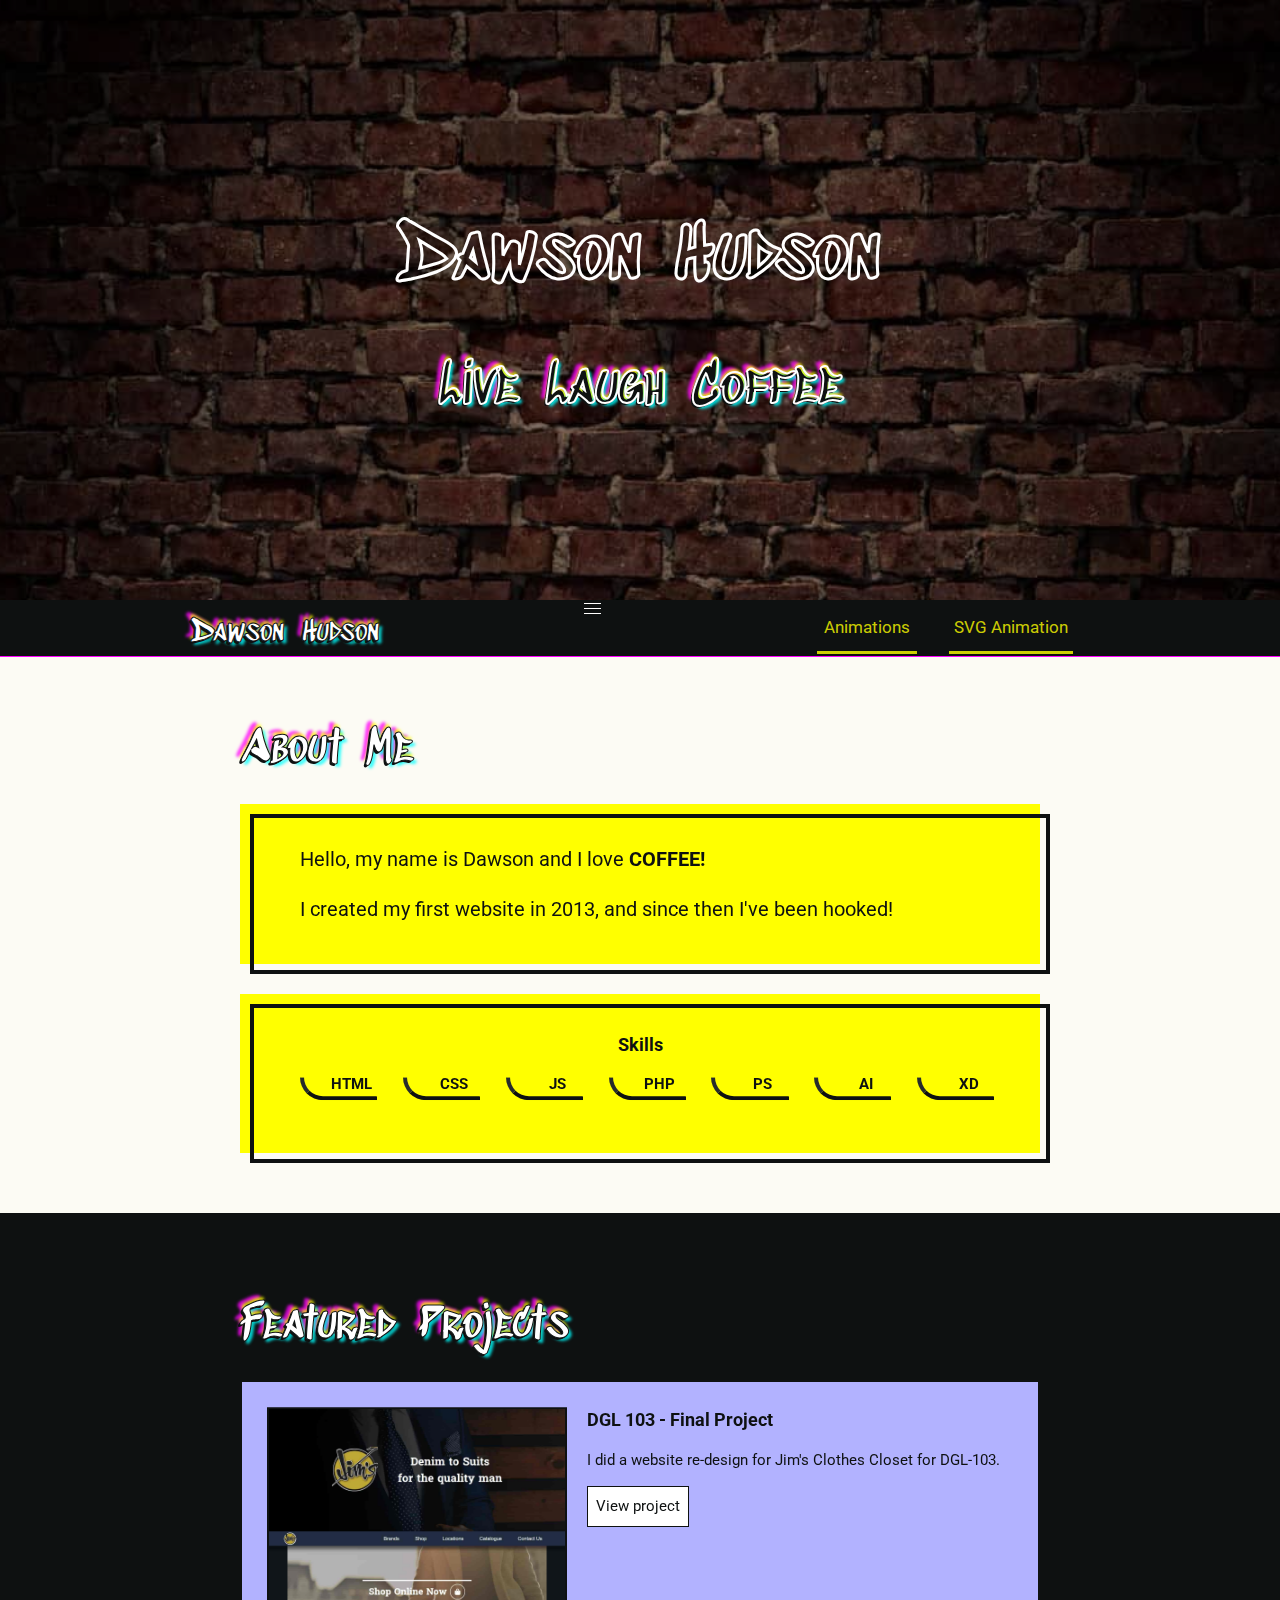
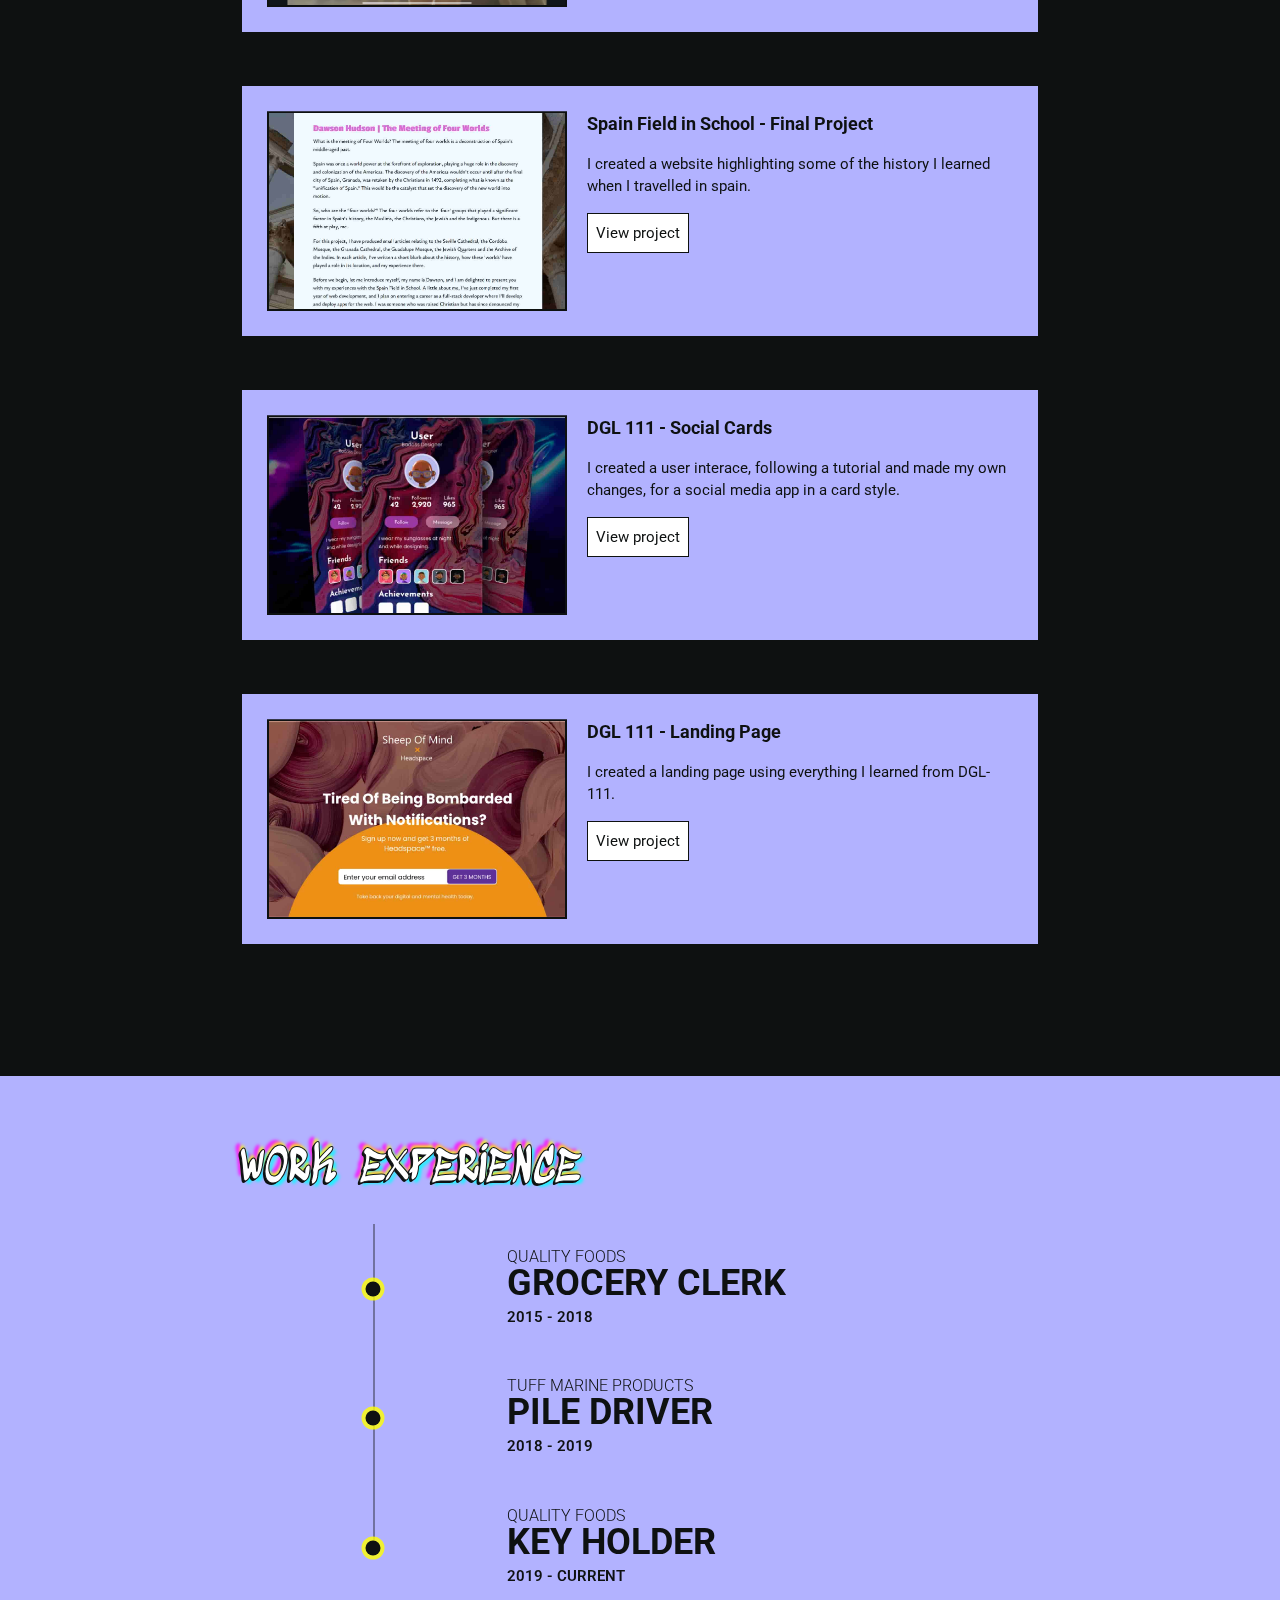
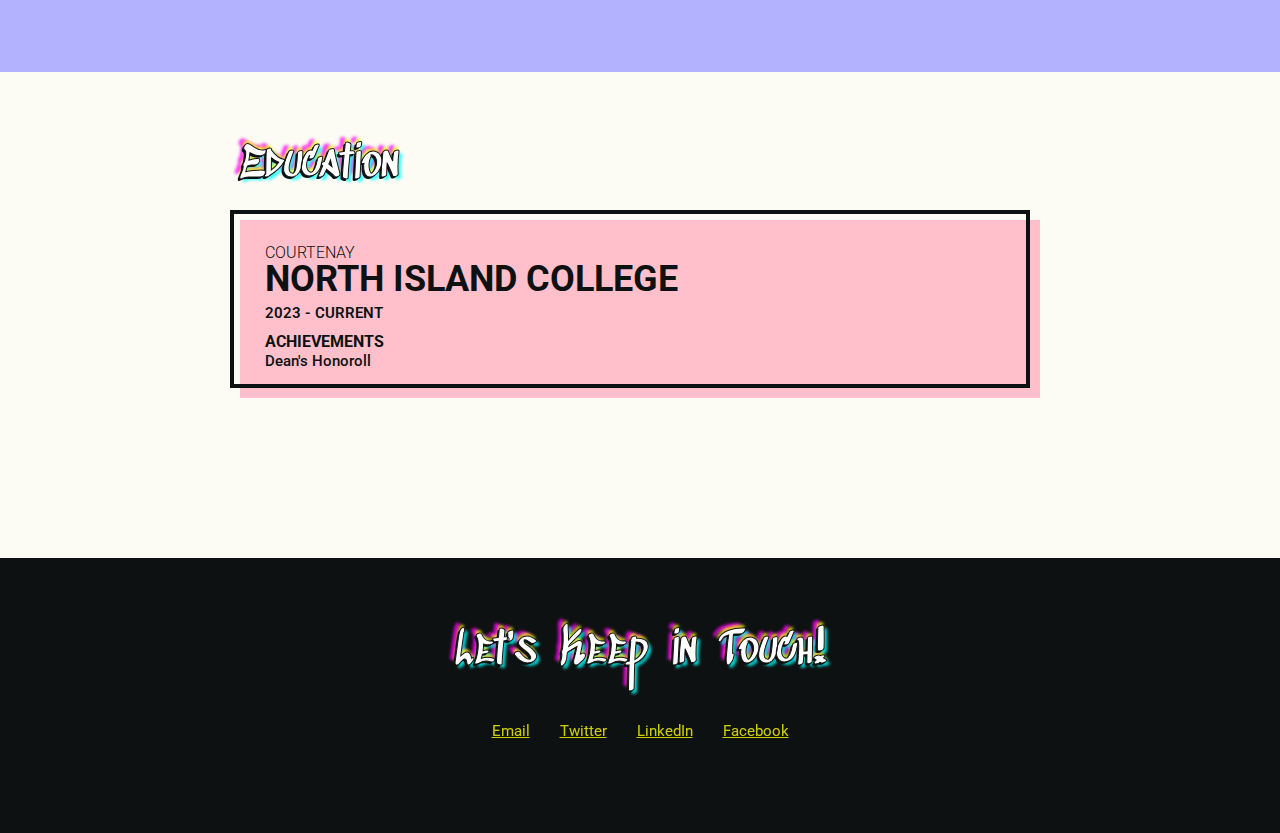
==== index.html @ 8deff0d0 "Add a mobile nav css" ====
<!DOCTYPE html>
<html lang="en">
  <head>
    <meta charset="UTF-8">
    <meta name="viewport" content="width=device-width, initial-scale=1.0">
    <title>Dawson Hudson | The Works</title>
    <link rel="preconnect" href="https://fonts.googleapis.com">
    <link rel="preconnect" href="https://fonts.gstatic.com" crossorigin>
    <link href="https://fonts.googleapis.com/css2?family=Roboto:wght@400;500&family=Sedgwick+Ave+Display&display=swap" rel="stylesheet">
    <link rel="stylesheet" href="css/style.css">
  </head>
  <body>
    <main>
      <!-- ***********************  NAV / HERO  *********************** -->
      <div tabindex="-1" class="heroBlock"><!-- Used for block spacing -->
        <div class="backgroundWall">
        </div>
        <header class="flex-center-center">
          <div class=" contentWrap padding-bottom--none">
            <span>
              <h1 class="animation__title--text-shadow outline--text-stroke-bold">Dawson Hudson</h1>
              <h2 class="animation__title--text-shadow outline--text-stroke-light margin--none">Live Laugh Coffee</h2>
            </span>
          </div>
        </header>
      </div>
      <nav>
        <ul class="animation__link--border-bottom">
          <li>
            <a class="logo" href="index.html">
              <span class="nav__list--logo">
                <h2 class="align-self--center margin--none" title="forever?">
                  Dawson Hudson
                </h2>
              </span>
            </a>
          </li>
          <input type="checkbox" id="navToggle" class="navToggle">
          <label for="navToggle" class="navToggleLabel"><span></span></label>
          <span>
            <li><a href="animations.html">Animations</a></li>
            <li><a href="svg-animation.html">SVG animation</a></li>
          </span>
        </ul>
      </nav>
       <!-- ***********************  ABOUT / PROFILE  *********************** -->
        <section id="about" class="aboutMe">
          <div class="contentWrap">
            <h2>About Me</h2>
            <div>
              <p>
                Hello, my name is Dawson and I love <strong>COFFEE!</strong>
              </p>
              <p>
                I created my first website in 2013, and since then I've been hooked!
              </p>
            </div>
            <div>
              <h3>Skills</h3>
              <ul>
                <li>HTML</li>
                <li>css</li>
                <li>JS</li>
                <li>PHP</li>
                <li>PS</li>
                <li>AI</li>
                <li>XD</li>
              </ul>
            </div>
          </div>
        </section>
        <!-- ********************  PROJECTS / PORTFOLIO  ********************* -->
        <section id="projects" class= "projects">
          <div class="contentWrap divider">

            <h2>Featured Projects</h2>
            <!-- Copy the whole <section> block to add more projects. -->
              <section class="projectItem animation__pop-out-yellow animation__slice-corners">
                <img class="" src="images/dgl103-finalProject.jpg" alt="A very blue image of a deep blue sky and a blue dandelion, the last one of the season.">
                <h3>DGL 103 - Final Project</h3>
                <p>I did a website re-design for Jim's Clothes Closet for DGL-103.</p>
                <a class="btn animation__pop-out-dark" href="https://github.com/Dhuds1/final-project-103" target="_blank">View project</a>
              </section>

              <section class="projectItem animation__pop-out-yellow animation__slice-corners">
                <img class="" src="images/spain-finalProject.jpg" alt="A very blue image of a deep blue sky and a blue dandelion, the last one of the season.">
                <h3>Spain Field in School - Final Project</h3>
                <p>I created a website highlighting some of the history I learned when I travelled in spain.</p>
                <a class="btn animation__pop-out-dark" href="https://spain.alamort.space" target="_blank">View project</a>
              </section>

              <section class="projectItem animation__pop-out-yellow animation__slice-corners">
                <img class="" src="images/dgl111-socialCard.jpg" alt="A very blue image of a deep blue sky and a blue dandelion, the last one of the season.">
                <h3>DGL 111 - Social Cards</h3>
                <p>I created a user interace, following a tutorial and made my own changes, for a social media app in a card style.</p>
                <a class="btn animation__pop-out-dark" href="https://xd.adobe.com/view/57f95b2a-22a1-4051-a088-ef5c499b5083-02aa/" target="_blank">View project</a>
              </section>

              <section class="projectItem animation__pop-out-yellow animation__slice-corners">
                <img class="" src="images/dgl111-wireframes.jpg" alt="A very blue image of a deep blue sky and a blue dandelion, the last one of the season.">
                <h3>DGL 111 - Landing Page</h3>
                <p>I created a landing page using everything I learned from DGL-111.</p>
                <a class="btn animation__pop-out-dark" href="https://xd.adobe.com/view/26617ee6-4032-4d3b-9c1f-6fff6475a3cf-7332/" target="_blank">View project</a>
              </section>
            <!-- End of Project block. -->
          
          
          </div>
        </section>
          
          <!-- ***********************  WORK EXPERIENCE  *********************** -->
          <section id="experience" class="workExperience">
            <div class="contentWrap itemDetails divider section__titles">
              <h2>Work Experience</h2>              
              <!-- Copy this whole <section> block to add more jobs. -->
              <section class="jobItem">
                <div class="jobItem--timeline">
                  <div class="job__bullet-point">
                  </div>
                    <div class="list--style-ping"></div>
                </div>
                <div class="jobDetail">
                  <h3>Quality Foods</h3>
                  <h4>Grocery Clerk</h4>
                  <p>2015 - 2018</p>
                </div>
              </section>

              <section class="jobItem">
                <div class="jobItem--timeline">
                  <div class="job__bullet-point">
                  </div>
                    <div class="list--style-ping"></div>
                </div>
                <div class="jobDetail">
                  <h3>Tuff Marine Products</h3>
                  <h4>Pile Driver</h4>
                  <p>2018 - 2019</p>
                </div>
              </section>

              <section class="jobItem">
                <div class="jobItem--timeline">
                  <div class="job__bullet-point-end">
                  </div>
                    <div class="list--style-ping animation__ping"></div>
                </div>
                <div class="jobDetail timeline--last-item">
                  <h3>Quality Foods</h3>
                  <h4>Key Holder</h4>
                  <p>2019 - Current</p>
                </div>
              </section>
              <!-- End of Job block. -->
            </div>
          </section>
            
            <!-- ******************  EDUCATION & CERTIFICATIONS ****************** -->
            <section id="education" class="education">
              <div class="contentWrap itemDetails">

                <h2 class="title__dark">Education</h2>
                
                <!-- Copy this whole <section> block to add more schools. -->
                  <section class="educationItem section__titles section__paragraph">
                    <h3>Courtenay </h3>
                    <h4>North Island College</h4>
                    <p>2023 - current</p>
                    <h3>Achievements</h3>
                    <p>Dean's Honoroll </p>
                  </section>
                  <!-- End of School block. -->
                </div>
              </section>
                
                <!-- *****************  CONTACT INFO / SOCIAL MEDIA  ***************** -->
                <footer id="contact">
                  <div class="contentWrap">

                    <h2>Let's Keep in Touch!</h2>
                    
                    <!-- Social media and contact links. Add or remove any networks. -->
                    <ul class="contactList">
                      <li><a href="mailto:dawsonhudson16@gmail.com">Email</a></li>
                      <li><a href="#" target="_blank">Twitter</a></li>
                      <li><a href="#" target="_blank">LinkedIn</a></li>
                      <li><a href="#" target="_blank">Facebook</a></li>
                    </ul>
                  </div>
                </footer>
              </main>
            </body>
            </html>
---- css/style.css ----
:root {
    --color_white: #FCFBF4;
    --color_charGray: #0e1111;
    --color_charGrayLight: #262b2b;
    --color_yellow: rgb(255,255,0);
    --color_blueLight: #b2b2ff;

    --color_cyan: rgba(0, 255, 255, .8);
    --color_magenta: rgba(255, 0, 255, .8);
    --color_yellow: rgba(255, 255, 0, 0.8);
}
html {
    font-size: 62.5%;
    box-sizing: border-box;
    scroll-behavior: smooth;
    color-scheme: dark;
}
*,
*::before,
*::after{
    box-sizing: inherit;
}
/* GLOBAL  Styles
----------------------------------*/
body {
    background-color: var(--color_charGray);
    margin: 0;
    padding: 0;

    font-family: 'Roboto', sans-serif;
    
    font-size: 15px;
    line-height: 1.5;
}
img {
    width: 300px;
}
a.logo {
    padding: 0;
 }
a.logo h2 {
    transition: all 300ms linear;
}
a.logo:hover h2 {
    transition: color 200ms linear;
    color: black;
    -webkit-text-stroke: 1px white;
}
a {
    color: var(--color_yellow);
}
a:hover {
    text-decoration: none;
}
.contentWrap,
.contentWrapAnimation {
    max-width: 800px;
    width: 85%;
    margin: 0 auto;
    padding: 60px 0;
}
.divider > section{
    position: relative;
    padding: 25px 25px;
    border: 2px solid var(--color_charGray);
}

h2 {
    color: rgba(255, 255, 255, 1);
    font-size: 45px;
    letter-spacing: -1px;
    text-shadow: -2px 2px 0px var(--color_charGray),
                -1px -3px 3px var(--color_yellow),
                3px 3px 3px var(--color_cyan), 
                -5px -5px 3px var(--color_magenta);
    margin: 0;
    margin-bottom: 20px;
    -webkit-text-stroke: 1px var(--color_charGray);
}
h1 {
    font-size: 75px;
    line-height: 1;
}
h1, h2{
    font-family: 'Sedgwick Ave Display', cursive;
    font-weight: 400;
    position: relative;
    z-index: 3;
    word-spacing: 10px;
}
h3 {
    margin-bottom: 0;
}
footer, header {
    text-align: center;
}

/* CUSTOM GLOBAL Styles
--------------------------------- */
.padding-bottom--none {
    padding-bottom: none;
}
.margin--none {
    margin: 0;
}
.outline--text-stroke {
    color: transparent;
    -webkit-text-stroke: 3px #ffffff;
}
.outline--text-stroke-bold {
    color: transparent;
    -webkit-text-stroke: 3px #ffffff;
}
.outline--text-stroke-light {
    color: transparent;
    font-size: 55px;
    -webkit-text-stroke: 2px #ffffff;
}
.section__titles {
    text-transform: uppercase;
}
.section__titles h4 {
    font-size: 3.6rem;
    margin: 0;
    line-height: 1;
    margin-bottom: 5px;
}
.section__titles h3{
    font-size: 1.6rem;
    font-weight: 300;
    margin: 0;
    padding: 0;
    line-height: 1;
}
.section__titles p {
    font-weight: 600;
    margin: 0;
}
.section__paragraph h3 + p{
    font-weight: 500;
    text-transform: capitalize;
}
.section__paragraph p + h3 {
    margin-top: 10px;
    font-weight: bold;
}
.flex-center-center {
    display: flex;
    justify-content: center;
    align-items: center;
}
/* NAV BAR Styles 
----------------------------------*/
.heroBlock {
    height: 600px;
}
header{
    height: 600px;
    width: 100%;
    color: var(--color_white);
    
    position: fixed;
    z-index: -3;
}
nav {
    background-color: var(--color_charGray);
    border-bottom: 1px solid magenta;
    position: sticky;
    top: 0px;
    z-index: 1000;
}
nav ul {
    width: 70%;
    margin: 0;
    padding: 0;

    display: flex;
    justify-content: space-between;
    position: relative;
    left: 15%; 
}
nav ul li {
    list-style-type: none;
}
nav ul li, nav ul li a{
    display: inline-block;
}
nav ul li a {
    padding: 15px 20px;
    text-decoration: none;
    text-transform: capitalize;
    position: relative; /* for ::after animation effect */
}
.logo {
    text-decoration: none;
}
nav ul li a:not(:last-child){
    margin-inline: 10px;
}
nav ul li a, .nav__list--logo{
    font-size: 1.7rem;
}
.nav__list--logo{
    height: 100%;
}
.nav__list--logo h2 {
    font-size: 30px;
    height: 100%;
    margin-top: 10px; /* can't figure out the spacing issue, so manually did it */
    white-space: nowrap;
}
/* STYLES FROM ASSIGNMENT 2 PROJECT 1 */



input#navToggle {
    display: none;
  }
  
  input#navToggle~label {
    position: relative;
    padding: 0.25rem;
    width: 2rem;
    height: 1.25rem;
    height: 2rem;
  }
  
  input#navToggle~label>span,
  input#navToggle~label>span::before,
  input#navToggle~label>span::after {
    content: "";
    display: block;
    position: absolute;
    top: 0.75rem;
    height: 0.125rem;
    width: 1.75rem;
    opacity: 1;
    background: #fff;
    transition: 0.14s ease-in-out;
  }
  
  input#navToggle~label>span::before {
    top: -0.5rem;
  }
  
  input#navToggle~label>span::after {
    top: 0.5rem;
  }
  
  #navToggle:checked~label>span {
    width: 0;
    background: rgba(18, 18, 18, 0);
  }
  
  #navToggle:checked~label>span::before {
    transform: rotateZ(45deg);
    top: 0;
  }
  
  #navToggle:checked~label>span::after {
    transform: rotateZ(-45deg);
    top: 0;
  }
  
  #navToggle:checked~nav {
    left: 0;
  }

/* END OF STYLES FROM ASSIGNMENT 2 PROJECT 1 */
/* ABOUT Styles
----------------------------------*/
.aboutMe {
    color: var(--color_charGray);
    background-color: var(--color_white);
}
.aboutMe h3 {
    text-align: center;
}
.aboutMe ul {
    display: grid;
    grid-template-columns: repeat(7,1fr);
    grid-template-rows: 1fr 1fr;

}
.aboutMe li {
    width: 100%;
    position: relative;
    text-transform: uppercase;
    text-align: center;
    list-style-type: none;
    font-weight: 700;
}
.aboutMe .contentWrap div {
    background-color: yellow;
    padding: 20px;
    margin: auto;
    position: relative;
}
.aboutMe .contentWrap div::before {
    width: 100%;
    height: 100%;
    position: absolute;
    content: "";
    left: 10px;
    top: 10px;
    border: 4px solid var(--color_charGray)
}
.aboutMe li::after {
    width: 75%;
    height: 100%;
    position: absolute;
    display: block;
    top: 50%;
    transform: translate(-0, -30%);
    content: "";
    border-left: 4px solid var(--color_charGrayLight);
    border-bottom: 4px solid var(--color_charGray);
    border-bottom-left-radius: 50vw;
}
.aboutMe .contentWrap div p {
    padding-inline: 40px;
    font-size: 2rem;
}
.aboutMe .contentWrap div:not(:last-child) {
    margin-bottom: 30px;
}
/* PROJECT  Styles
----------------------------------*/
.backgroundWall {
    width: 100%;
    height: 100%;
    position: absolute;
    top: 0;
    z-index: -10;
    background: url(../images/texture.jpg),  var(--color_white);
    background-attachment: fixed;
    background-size: cover;
    background-position: 50% 50%;
    filter: brightness(.5);
}
.projects {
    background-color: var(--color_charGray);
    padding-block: 20px;
    position: relative;
}

.projects a {
    color: var(--color_charGray)
}
.projects .btn{
    background-color: white;
    padding: 8px;
    text-decoration: none;
    display: inline-block;
    border: 1px solid var(--color_charGray);
}   
.projectItem {
    color: var(--color_charGray);
    background-color: #b2b2ff;
    overflow: hidden;
    margin-bottom: 50px;
    position: relative;
}
.projectItem img {
    width: 300px;
    height: 200px;
    object-fit: cover;
}
.projectItem h3 {
    margin-top: 0;
}

/* WORK EXPERIENCE  Styles
----------------------------------*/
.workExperience{
    background-color: var(--color_blueLight);
}
section.jobItem { /* Needs higher specificity to override section > divider. Could prob remove, no time though.*/
    display: grid;
    padding: 0;
    grid-template-columns: 1fr 2fr;
    position: relative;
    position: relative;
    border: none;
}
.jobDetail {
    padding-block: 25px;
    color: var(--color_charGray)
}
.jobItem > * {
    grid-column: 2;
}
.jobItem--timeline {
    width: 100%;
    height: 100%;
    grid-column: 1;
    position: relative;
}
.job__bullet-point::before, 
.job__bullet-point-end::before{
    width: 2px;
    content: "";
    position: absolute;
    background-color: var(--color_charGray);
    left: 50%;
    opacity: .4;
}
.job__bullet-point::before {
    height: 100%;
}
.job__bullet-point-end::before {
    height: 50%;
}
.job__bullet-point-start::before {
    height: 75%;
}
.list--style-ping {
    width: 15px;
    height: 15px;
    aspect-ratio: 1;
    border-radius: 50vh;
    background-color: var(--color_charGray);
    position: absolute;
    top: 50%;
    left: 50%;
    transform: translate(-50%, -50%);
    box-shadow: 
    0px 0px 0px 0px rgba(255, 0, 255, .8),
    0px 0px 0px 0px rgba(0, 255, 255, .8),
    0px 0px 0px 4px rgba(255, 255, 0, .8);
}
/* EDUCATION Styles
----------------------------------*/
.education {
    background-color: var(--color_white);
    background-size: cover;
    background-position: top right;
    padding-bottom: 100px;
}
.educationItem {
    color: var(--color_charGray);
    background-color: pink;
    padding: 25px;
    margin: auto;
    
    position: relative;
}
.educationItem::after {
    content: "";
    width: 100%;
    height: 100%;
    position: absolute;
    top: -10px;
    left: -10px;
    transform:scale(1);
    border: 4px solid var(--color_charGray);
    pointer-events: none;
}
/* CONTACT INFO  Styles
----------------------------------*/
footer {
    background-color: var(--color_charGray);
    color: var(--color_white);
}
.contactList {
    list-style-type: none;
    padding: 0;
}
.contactList a {
    padding: 15px;
    display: inline-block; 
}
.animation__ping {
    animation: ping 1s alternate infinite;
}
@keyframes ping {
    0% {
    }
    100% {
        box-shadow: 
        0px 0px 0px 6px rgba(255, 0, 255, .5),
        0px 0px 0px 12px rgba(0, 255, 255, .5),
        0px 0px 0px 18px rgba(255, 255, 0, .5);
    }
}

/* ANIMATION PAGE
   MAIN GRID SECTION
----------------------------------*/
.grid__animation-display {
    display: grid;
    grid-template-columns: repeat(3, 1fr);
    grid-template-rows: 1fr 1fr;
    gap: 10px;
    justify-content: center;
    align-items: center;

    text-align: center;
}
.grid__animation-item {
    width: 100%;
    height: 50px;
    position: relative;
}
.grid__animation-display button {
    font-family: inherit;
    font-weight: inherit;
    font-size: inherit;
    background-color: inherit;
    border: 1px solid var(--color_yellow);
    border-radius: 0;
    cursor: pointer;
    padding: 10px 15px;
    transition: transform 200ms 100ms ease-in-out,
                border-radius 200ms 300ms ease-in,
                border 200ms 300ms ease-in;
}
/* Not exactly  what was stated in the instruction, but I think it looks cool*/
.grid__animation-display .scale {
    color: var(--color_yellow);
    text-shadow: 0 0 3px var(--color_cyan);
    text-align: center;
    animation: scale-in 600ms 2s both; 
}
.grid__animation-display button:hover {
    transform: scale(1.2);
    color: var(--color_yellow);
    border: 1px solid var(--color_cyan);
    border-radius: 10px;
}
.animation__wrapper {
    display: flex;
    justify-content: center; 
}
  
.typing {
    color: white;
    font-family: 'Fira Mono', monospace;
    overflow: hidden; 
    border-right: .15em solid #CE2D4F; 
    white-space: nowrap; 
    animation: typing 3s forwards steps(19),
    blinking .5s steps(1) infinite;
}
.motion {
    border-left: 2px solid var(--color_cyan);
    border-right: 2px solid var(--color_cyan);
    position: relative;
    cursor: pointer;
}
.motion .ball {
    width: 50px;

    position: absolute;
    left: 0;
}
.motion:hover .ball {
    animation: roll 3s infinite ease-in-out;
}
.flip {
    perspective: 1000px;
    transform-style: preserve-3d;
}
.flip span {
    display: inline-block; /* Needs this or it wont work */
    animation: flipUp 1s ease-in-out both;
}
@keyframes flipUp {
    0% {
        transform: rotateX(90deg);
        color: white;
    }
    30% {
        transform: rotateX(180deg)scale(2);
        color: var(--color_yellow);
    }
    85% {
        transform: rotateX(180deg) scale(2);
        color: var(--color_yellow);
    }
    100% {
        transform: rotateX(0deg);
    }
}
@keyframes roll {
    0% {
        left: 0%;
        transform: rotate(0deg);
    }
    50% {
        left: calc(100% - 50px);
        transform: rotate(360deg);
    }
    100%{
       left: 0%;
       transform: rotate(0deg);
    }
}
@keyframes blinking {
0%, 100% {
    border-color: transparent;
}
50% {
    border-color: magenta;
    }
}
@keyframes typing {
    0% {
        width: 0;
    }
    100% {
        width: 60%; /* I I added a container and it messed up the sizing, not the best way around it */
    }
}

@keyframes scale-in {
    0% {
        transform: scale(1);
        text-shadow: 0 0 3px var(--color_cyan);
    }
    10% {
        transform: scale(.01);
    }
    50% {
        transform: scale(.2);
    }
    85% {
        transform: scale(30);
        text-shadow: 0 0 50px var(--color_cyan);
    }
    90% {
        text-shadow: 0 0 100px var(--color_yellow);
    }
    100% {
        transform: scale(1.2);
        text-shadow: 0 0 10px var(--color_magenta);
    }
}
.special-animation {
    font-size: 4rem;
    color: transparent;
    -webkit-text-stroke: 1px pink;
    cursor: pointer;
    margin: 0;
}
.special-animation span {
    display: inline-block;
    animation: glow 2s infinite,
                glowScale 4s cubic-bezier( 0.79, 0.33, 0, 1 ) infinite;
}
.special-animation:hover span {
    animation:  glow 2s infinite,
    glowScale 4s cubic-bezier( 0.79, 0.33, 0, 1 ) infinite,
    flipping 1s infinite;
}
@keyframes glow {
    0% {
        text-shadow: 0px 0px 2px var(--color_magenta);
    }
    50% {
        text-shadow: 0px 0px 10px var(--color_magenta);
    }
    100% {
        text-shadow: 0px 0px 3px var(--color_magenta);
    }
}
@keyframes glowScale {
    0% {
        transform: scale(1);
    }
    25% {
        transform: translateY(-10px) scale(1.2);
    }
    50% {
        transform:  translateY(-10px) scale(1.2);
    }
    75% {
        transform: translateY(0px) scale(1);
    }
    100% {
        transform:scale(1);
    }
}
@keyframes flipping {
    0%, 100%{
        color: rgba(255, 255, 0,0);
        text-decoration: none;
    }
    50% {
        color: rgba(255, 255, 0, .7);
        text-decoration: underline;
    }
    75% {
        color: var(--color_cyan);
        -webkit-text-stroke: 0px;
        text-decoration: underline;
    }
}
.grid__animation-item span:nth-child(2){animation-delay: 200ms}
.grid__animation-item span:nth-child(3){animation-delay: 300ms}
.grid__animation-item span:nth-child(4){animation-delay: 400ms}
.grid__animation-item span:nth-child(5){animation-delay: 500ms}
.grid__animation-item span:nth-child(6){animation-delay: 600ms}
.grid__animation-item span:nth-child(7){animation-delay: 700ms}

/* RESPONSIVE Styles
----------------------------------*/
@media screen and (min-width:750px){
    .projectItem img{
        margin-right: 20px;
        float: left;
    }
    .contactList {
        display: flex;
        justify-content: center;
    }
    
/* ANIMATIONS Styles
----------------------------------*/
/* Trying to learn to use B.E.M naming convention.
I like the idea of using a different for each css, js and php, idk if thats good practice.  
Js camelCase, php snack_case, css B.E.M
*/
.animation__color-split {
    transition: box-shadow 200ms ease-in-out, color 200ms ease-in-out;
}
.animation__color-split:hover {
    box-shadow: 4px 4px var(--color_cyan),
                -4px -4px var(--color_magenta);
    transition: box-shadow 200ms ease-in-out, color 200ms ease-in-out;
}
/* inspiration from GUMROAD for the transition effect, not perfect https://gumroad.com/*/
.animation__pop-out-yellow,
.animation__pop-out-dark {
    transition: box-shadow 300ms ease-in-out, border 300ms ease-in-out, transform 300ms ease-in-out;
}
.animation__pop-out-yellow {
    box-shadow: 0 0 0 0 var(--color_yellow);
}
.animation__pop-out-dark {
    box-shadow: 0 0 0 0 var(--color_charGray)
}
.animation__pop-out-yellow:hover {
    box-shadow: 10px 10px 0 0 var(--color_yellow);
    transform: translate(-10px, -10px);
    transition: all 300ms ease-in-out;
}
.animation__pop-out-dark:hover {
    box-shadow: 3px 3px 0 0 var(--color_charGray);
    transform: translate(-3px, -3px);
    transition: all 300ms ease-in-out;
}
.animation__slice-corners img{
    border: 2px solid var(--color_charGray);
    clip-path: polygon(0 0, 0 0, 100% 0, 100% 100%, 100% 100%, 0 100%);
    transition: clip-path 300ms ease-in-out;
}
.animation__slice-corners:hover img{
    -webkit-clip-path: polygon(0% 15%, 15% 0%, 100% 0, 100% 85%, 85% 100%, 0 100%); 
    clip-path: polygon(0% 15%, 15% 0%, 100% 0, 100% 85%, 85% 100%, 0 100%);
    border: 2px solid var(--color_charGray);
        transition: clip-path 300ms ease-in-out;
}
.animation__link--border-bottom li a:not(.logo)::before{
    content: " ";
    width: 80%;
    height: 3px;
    position: absolute;
    bottom: 2px;
    left: 10%;
    background-color: var(--color_yellow);
    transition: all 300ms ease-in-out;
}
.animation__link--border-bottom li a:not(.logo):hover::before {
    width: 60%;
    height: 2px;
    position: absolute;
    bottom: 15%;
    left: 20%;
    background-color:  rgba(255, 0, 255, .8);
}
.animation__link--border-bottom li a:hover {
    color: var(--color_cyan);
}
.animation__link--border-bottom li a:active {
    color: var(--color_magenta);
}
.animation__link--border-bottom li a::before,
.animation__link--border-bottom li a {
    transition: all 200ms ease-out;
}
}
@media screen and (max-width: 850px) {
    .grid__animation-display {
        grid-template-columns: repeat(2, 1fr);
    }
}
@media screen and (max-width: 575px) {
    .grid__animation-display {
        grid-template-columns: repeat(1, 1fr);
        grid-template-rows: repeat(6, 1fr);
    }
}
@media screen and (max-width: 749px) {
    .projectItem {
        display: flex;
        flex-direction: column;
        align-items: center;
    }
    .projectItem img {
        width: 400px;
        height: 266px; 
    }
    .projectItem p {
        width: 45ch;
    }
    .projectItem h3 {
        margin-top: 10px;
    }
    h1 {
        margin-bottom: 20px;
        font-size: 75px;
        line-height: 0.9;
    }
    h2 {
        line-height:1;
    }
    .contactList a{
        padding: 5px;
    }
    .animation__pop-out-yellow {
        box-shadow: 10px 10px 0 0 var(--color_yellow);
        transform: translate(-5px, -5px);
    }
    .animation__pop-out-dark {
        box-shadow: 3px 3px 0 0 var(--color_charGray);
        transform: translate(-3px, -3px);
    }
    .animation__slice-corners img{
        -webkit-clip-path: polygon(0% 15%, 15% 0%, 100% 0, 100% 85%, 85% 100%, 0 100%); 
        clip-path: polygon(0% 15%, 15% 0%, 100% 0, 100% 85%, 85% 100%, 0 100%);
        border: 2px solid var(--color_charGray);
}
}
@media screen and (max-width: 500px) {
    .projectItem img {
        width: 300px;
        height: 200px;
    }
    .projectItem p {
        width: 30ch;
    }
    h2 {
        margin-bottom: 40px;
    }
}
@media screen and (max-width: 1050px) {
    nav ul{
       width: 80%;
       left: 10%;
    }
}
@media screen and (max-width: 950px) {
    nav ul{
        width: 90%;
        left: 5%;
     }
     nav ul li a {
        padding: 20px 5px;
     }
}
@media screen and (min-width: 651px) {
    
.animation__title--text-shadow {
    animation: spotlight 2.5s ease-in-out   forwards running;
}
@keyframes spotlight {
0% {
    text-shadow: 
    2px -2px 10px var(--color_charGray),
    1px 3px 10px var(--color_yellow),
    -3px 3px 10px var(--color_cyan),
    5px -5px 10px var(--color_magenta); 
}

40% {
    text-shadow: 
    -6px -8px 10px var(--color_charGray),
    20px -30px 30px var(--color_yellow),
    30px 30px 30px var(--color_cyan),
    -40px  30px 30px var(--color_magenta);
}
70% {
    text-shadow: 
    -4px -6px 8px var(--color_charGray),
    -30px -30px 40px var(--color_yellow),
    -30px 30px 40px var(--color_cyan),
    -80px  -20px 40px var(--color_magenta);

}
100% {
    text-shadow: 
    -5px -4px 3px var(--color_charGray),
    15px -15px 20px var(--color_yellow),
    15px 15px 20px var(--color_cyan),
    -15px -15px 20px var(--color_magenta);
    
}
}  
}
@media screen and (max-width: 650px) {
    nav {
        position: relative;
    }
    nav ul {
        display: block;
    }
    nav ul li,
    nav ul li a {
        display: block;
        text-align: center;
    }
    nav ul li a {
        padding: 10px;
    }
    nav ul li a {
        border-bottom: 1px solid pink;
    }
    a.logo {
       display: none;
    }
    .aboutMe ul {
        grid-template-columns: repeat(4, 1fr);
        row-gap: 20px;
    }
    .aboutMe ul li {
        grid-row: auto;
    }
    .animation__title--text-shadow {
        text-shadow: 
    -5px -4px 3px var(--color_charGray),
    15px -15px 20px var(--color_yellow),
    15px 15px 20px var(--color_cyan),
    -15px -15px 20px var(--color_magenta);
    }
}
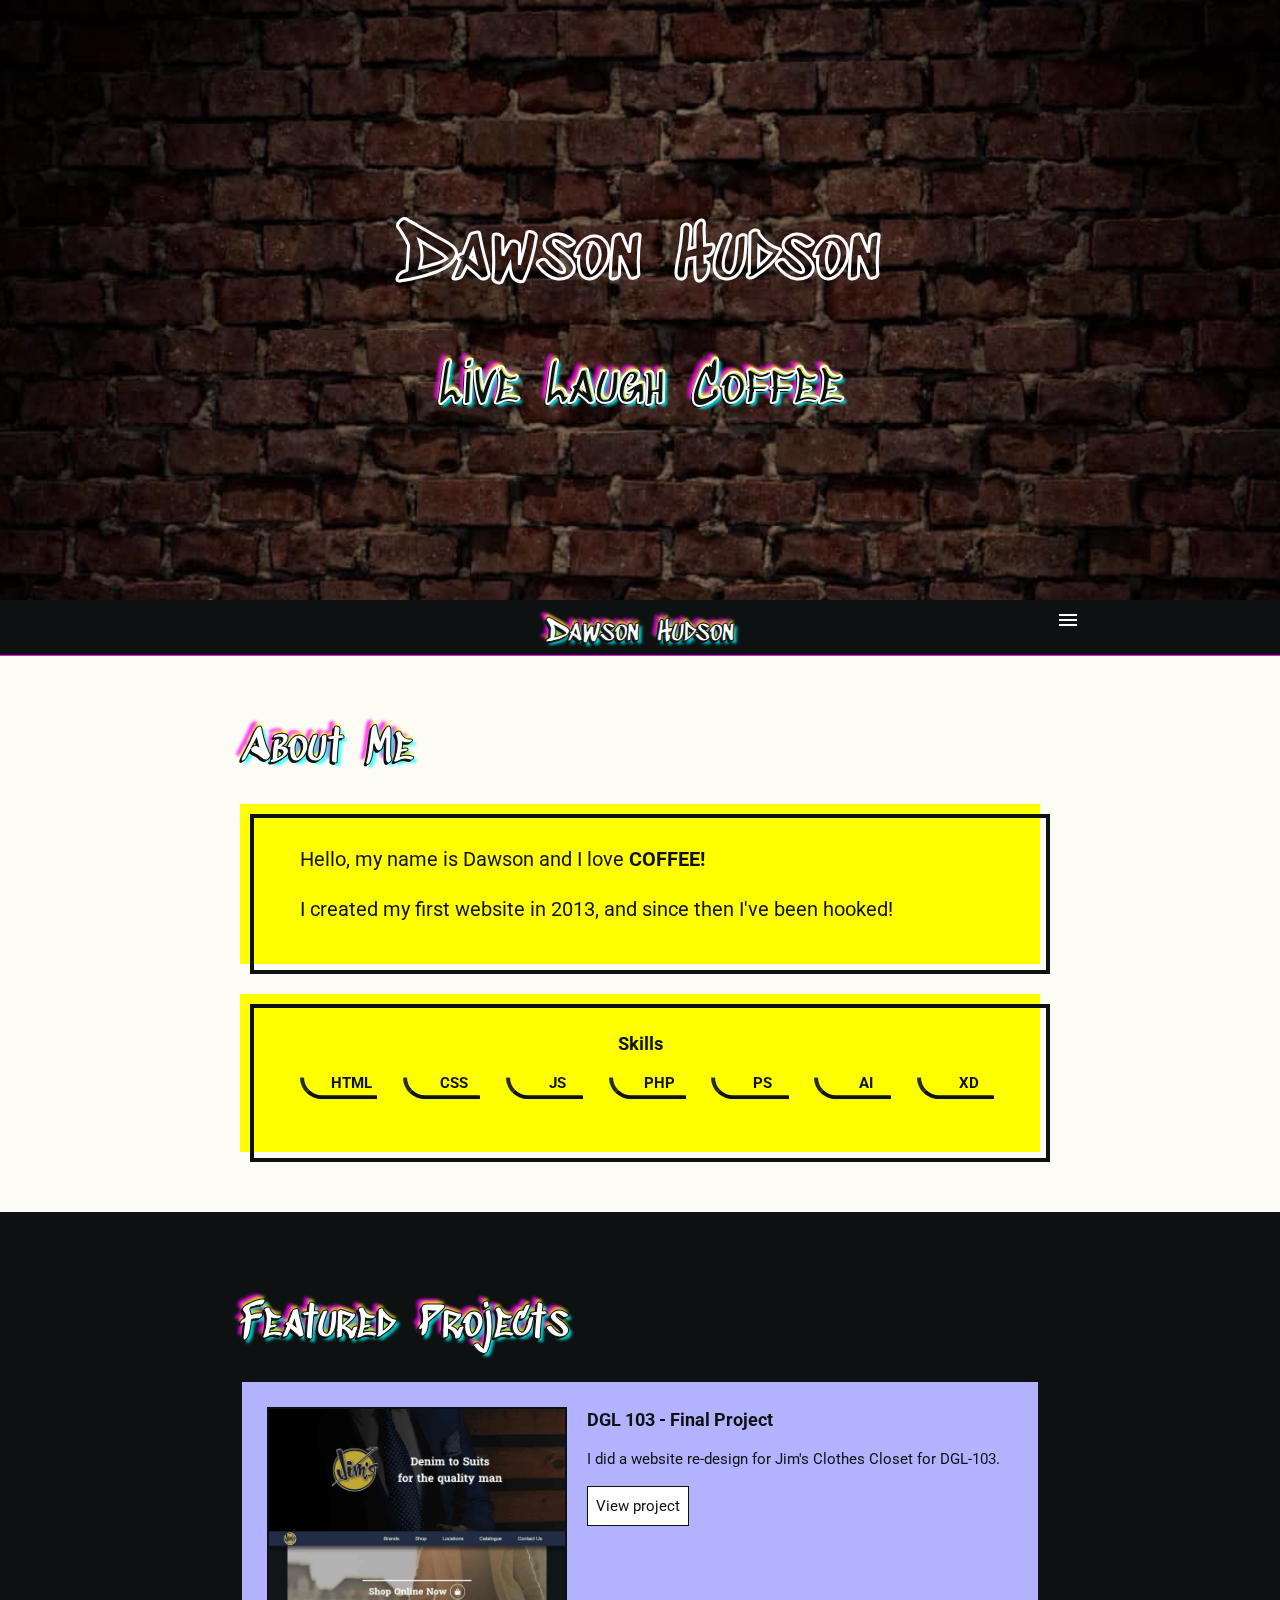
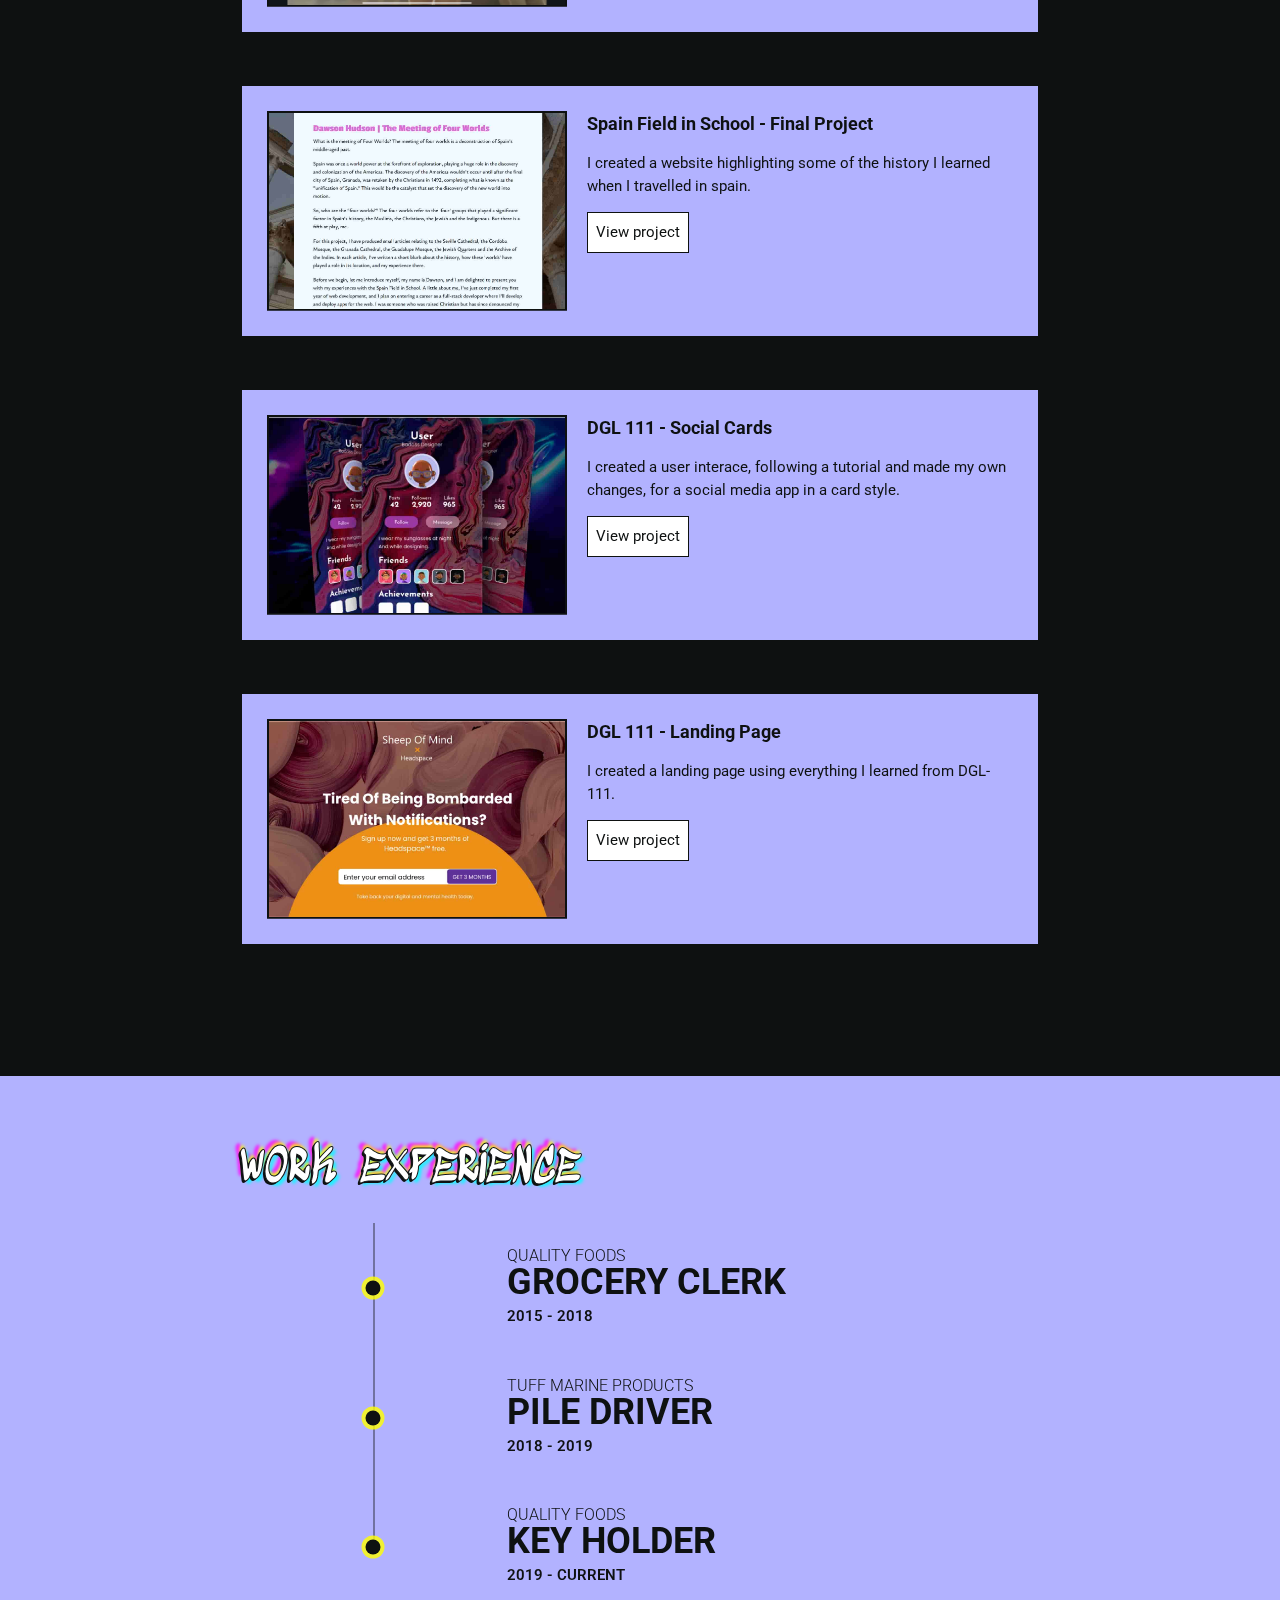
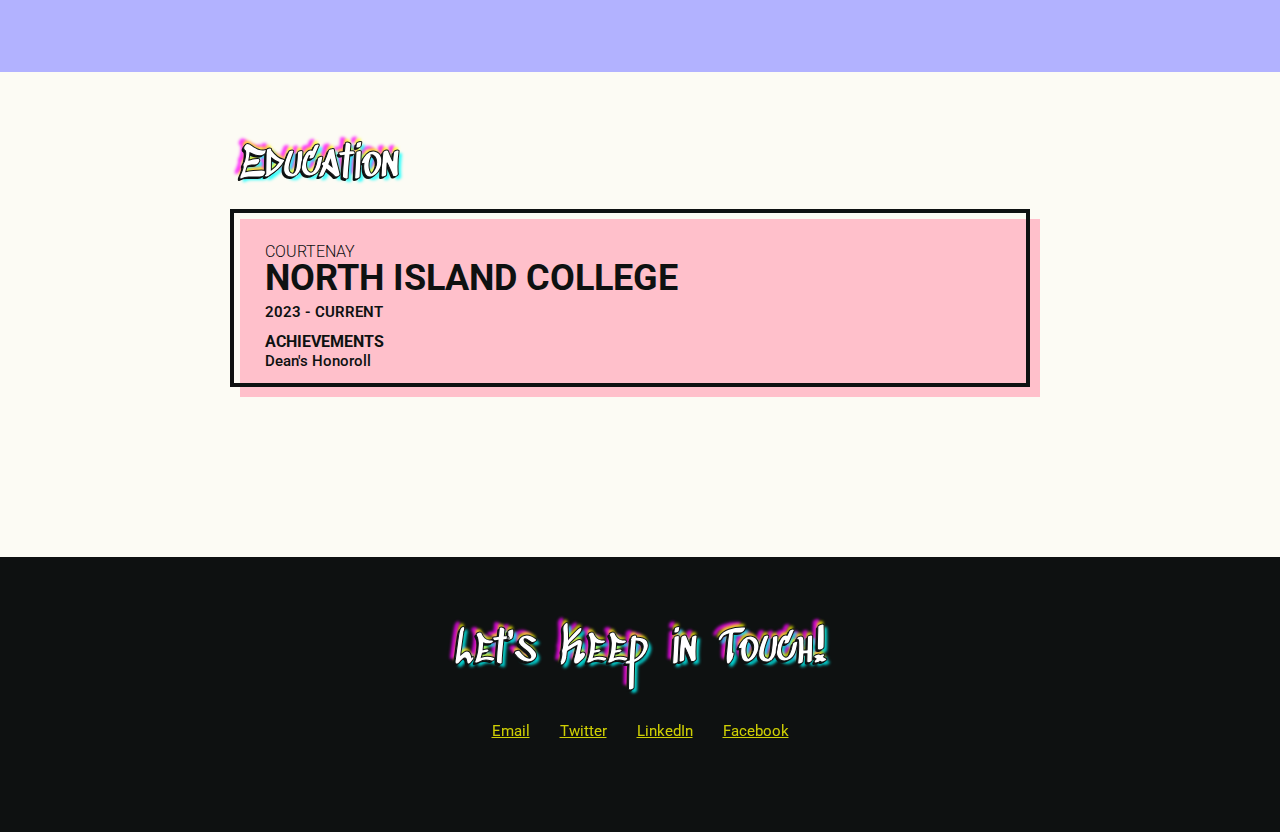
==== commit ac18795c: "Add toggle effect" ====
--- a/index.html
+++ b/index.html
@@ -37,7 +37,7 @@
           </li>
           <input type="checkbox" id="navToggle" class="navToggle">
           <label for="navToggle" class="navToggleLabel"><span></span></label>
-          <span>
+          <span class="mobileDrop">
             <li><a href="animations.html">Animations</a></li>
             <li><a href="svg-animation.html">SVG animation</a></li>
           </span>
--- a/css/style.css
+++ b/css/style.css
@@ -175,6 +175,7 @@
     padding: 0;
 
     display: flex;
+    flex-direction: column;
     justify-content: space-between;
     position: relative;
     left: 15%; 
@@ -183,7 +184,12 @@
     list-style-type: none;
 }
 nav ul li, nav ul li a{
-    display: inline-block;
+    display: block;
+    text-align: center;
+}
+
+.mobileDrop li:not(:last-child) a {
+    border-bottom: 2px solid yellow;
 }
 nav ul li a {
     padding: 15px 20px;
@@ -210,28 +216,29 @@
     white-space: nowrap;
 }
 /* STYLES FROM ASSIGNMENT 2 PROJECT 1 */
-
-
-
+/* USED CHAT GPT TO MAKE IT WORK WITH MY CODE */
+/* Initially hide the checkbox input */
 input#navToggle {
     display: none;
   }
-  
+  /* Style the label for the toggle button */
   input#navToggle~label {
-    position: relative;
-    padding: 0.25rem;
-    width: 2rem;
-    height: 1.25rem;
-    height: 2rem;
+    position: absolute;
+    right: 0;
+    padding: 20px;
+    display: flex;
+    justify-content: center;
+    align-items: center;
+    z-index: 999;
   }
   
+  /* Styling for the lines of the toggle button */
   input#navToggle~label>span,
   input#navToggle~label>span::before,
   input#navToggle~label>span::after {
     content: "";
     display: block;
     position: absolute;
-    top: 0.75rem;
     height: 0.125rem;
     width: 1.75rem;
     opacity: 1;
@@ -239,14 +246,17 @@
     transition: 0.14s ease-in-out;
   }
   
+  /* Position the top line of the toggle button */
   input#navToggle~label>span::before {
     top: -0.5rem;
   }
   
+  /* Position the bottom line of the toggle button */
   input#navToggle~label>span::after {
     top: 0.5rem;
   }
   
+  /* When the checkbox is checked, hide the lines and rotate the button */
   #navToggle:checked~label>span {
     width: 0;
     background: rgba(18, 18, 18, 0);
@@ -262,10 +272,16 @@
     top: 0;
   }
   
-  #navToggle:checked~nav {
-    left: 0;
+  /* Initially hide the .mobileDrop element */
+  .mobileDrop {
+    display: none;
   }
-
+  
+  /* When the checkbox is checked, display the .mobileDrop element */
+  #navToggle:checked~.mobileDrop {
+    display: block;
+  }
+  
 /* END OF STYLES FROM ASSIGNMENT 2 PROJECT 1 */
 /* ABOUT Styles
 ----------------------------------*/
@@ -909,25 +925,11 @@
 }  
 }
 @media screen and (max-width: 650px) {
-    nav {
-        position: relative;
-    }
-    nav ul {
-        display: block;
-    }
-    nav ul li,
-    nav ul li a {
-        display: block;
-        text-align: center;
-    }
-    nav ul li a {
-        padding: 10px;
-    }
-    nav ul li a {
+    nav .mobileDrop {
         border-bottom: 1px solid pink;
     }
-    a.logo {
-       display: none;
+    .navToggleLabel {
+        display: none;
     }
     .aboutMe ul {
         grid-template-columns: repeat(4, 1fr);
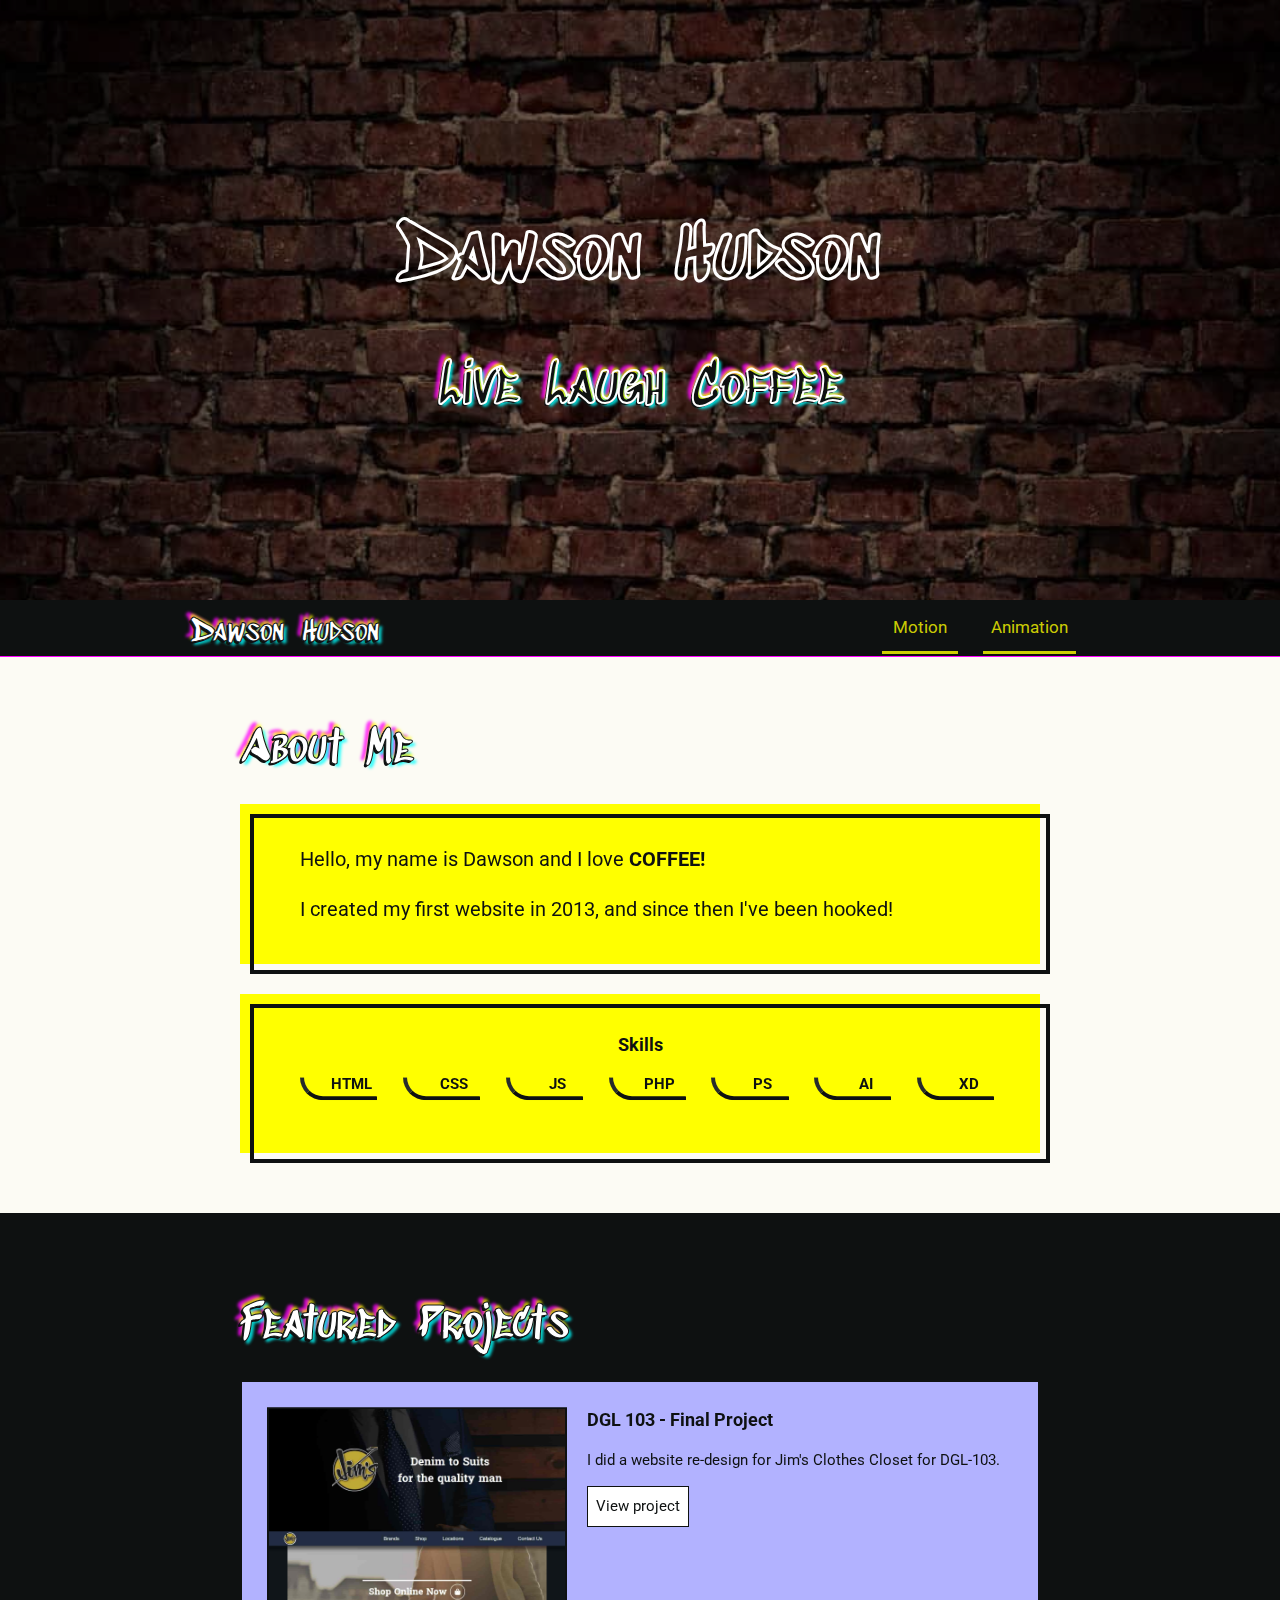
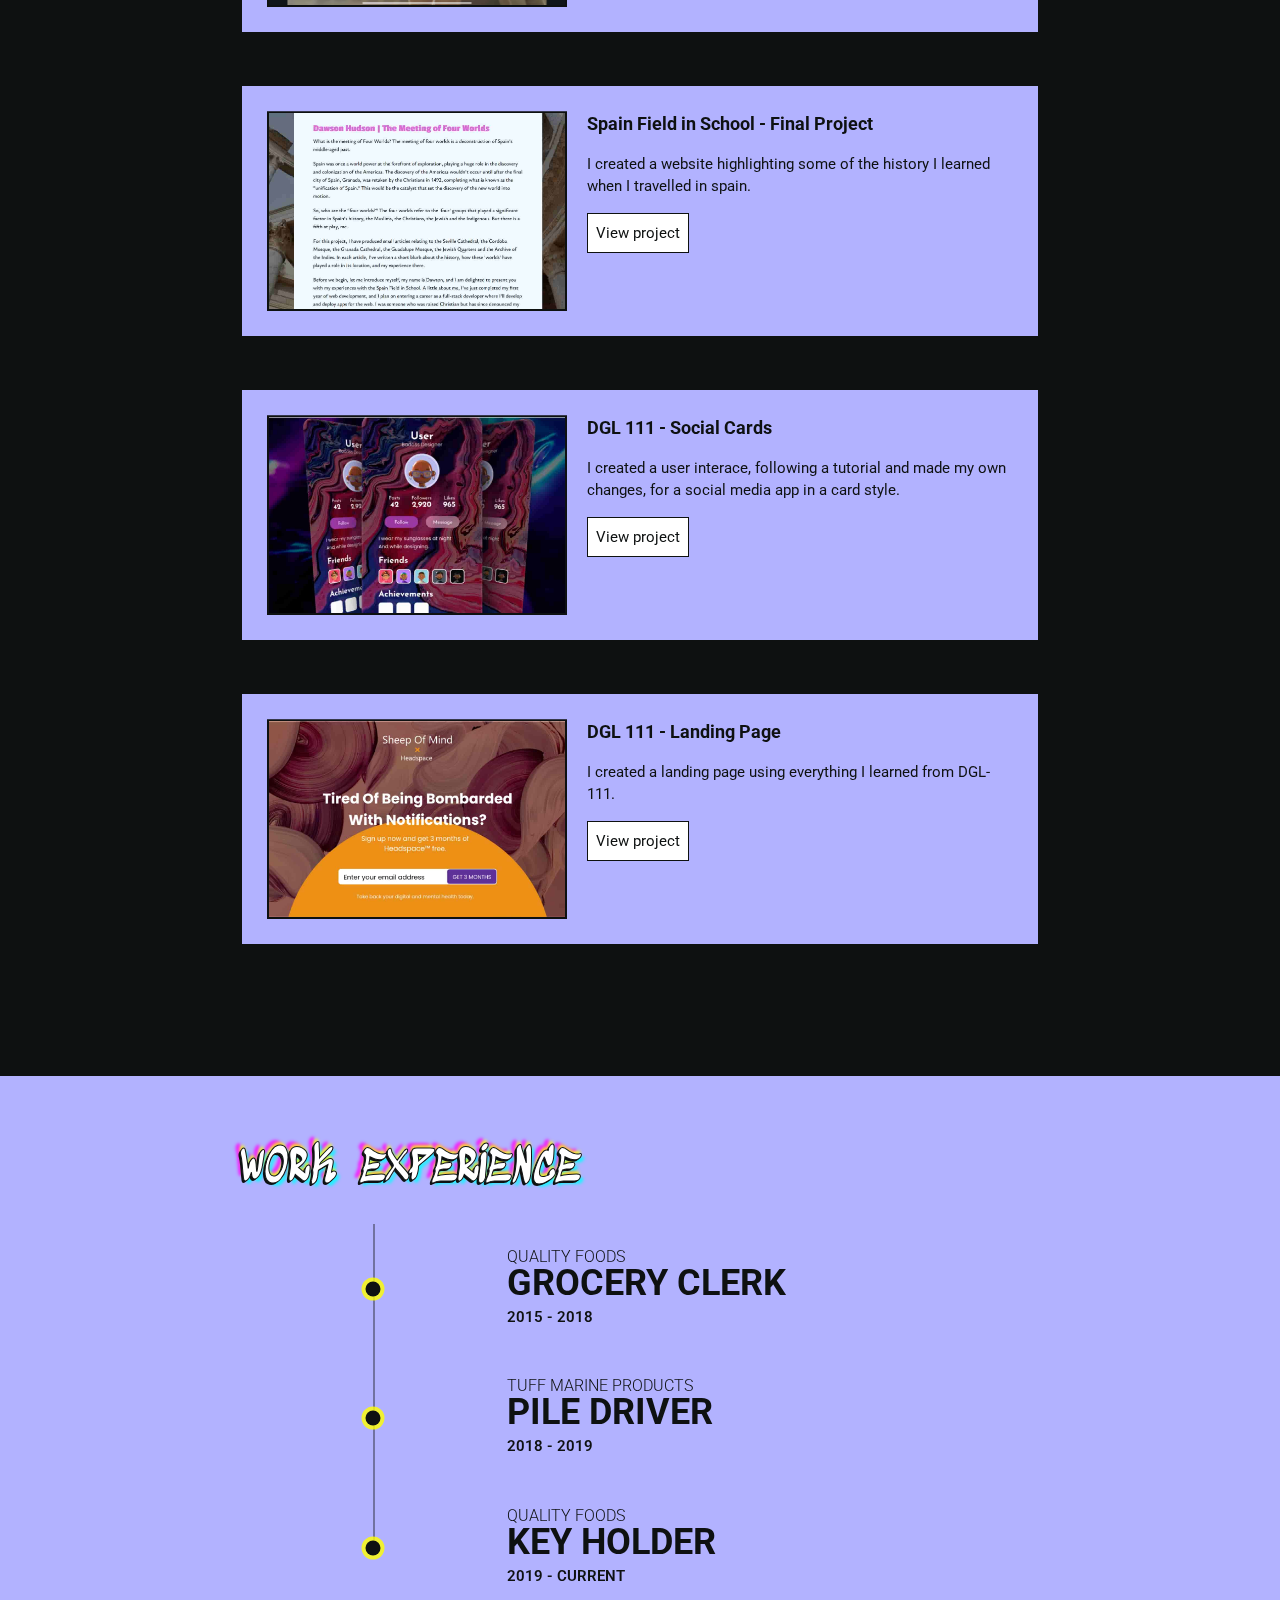
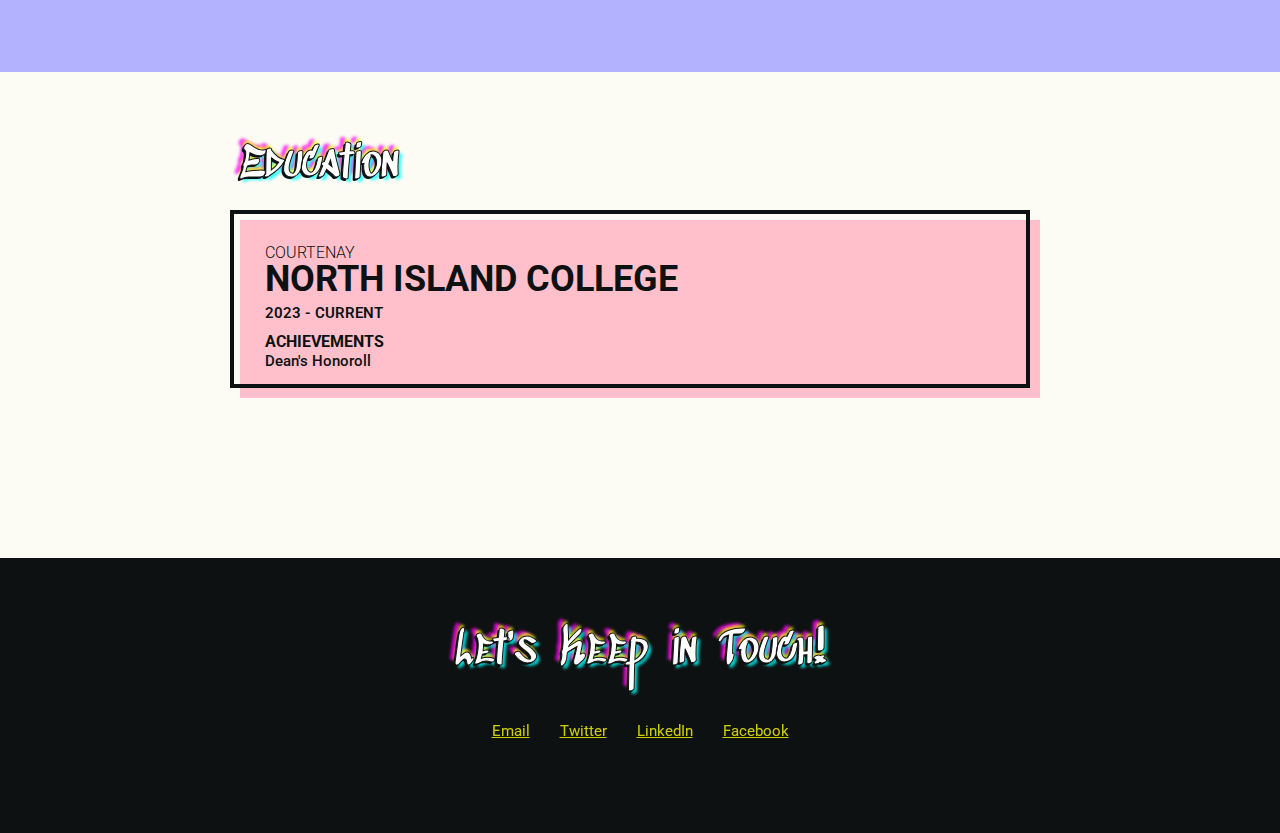
==== commit d1e350ad: "Update link text and path" ====
--- a/index.html
+++ b/index.html
@@ -38,8 +38,8 @@
           <input type="checkbox" id="navToggle" class="navToggle">
           <label for="navToggle" class="navToggleLabel"><span></span></label>
           <span class="mobileDrop">
-            <li><a href="animations.html">Animations</a></li>
-            <li><a href="svg-animation.html">SVG animation</a></li>
+            <li><a href="motion.html">Motion</a></li>
+            <li><a href="animation.html">Animation</a></li>
           </span>
         </ul>
       </nav>
--- a/css/style.css
+++ b/css/style.css
@@ -36,7 +36,7 @@
     width: 300px;
 }
 a.logo {
-    padding: 0;
+    padding: 10px 0;
  }
 a.logo h2 {
     transition: all 300ms linear;
@@ -225,6 +225,7 @@
   input#navToggle~label {
     position: absolute;
     right: 0;
+    top: 10px;
     padding: 20px;
     display: flex;
     justify-content: center;
@@ -281,7 +282,6 @@
   #navToggle:checked~.mobileDrop {
     display: block;
   }
-  
 /* END OF STYLES FROM ASSIGNMENT 2 PROJECT 1 */
 /* ABOUT Styles
 ----------------------------------*/
@@ -722,6 +722,9 @@
 /* RESPONSIVE Styles
 ----------------------------------*/
 @media screen and (min-width:750px){
+    a.logo {
+        padding: 0;
+    }
     .projectItem img{
         margin-right: 20px;
         float: left;
@@ -729,6 +732,26 @@
     .contactList {
         display: flex;
         justify-content: center;
+    }
+    nav ul {
+        flex-direction: row;
+    }
+    nav ul input {
+        display: hidden!important;
+    }
+    nav ul li, nav ul li a{
+        display: inline-block;
+    }
+    input#navToggle~label>span,
+    input#navToggle~label>span::before,
+    input#navToggle~label>span::after {
+        display: none;
+    }
+    .mobileDrop {
+        display: block;
+      }
+      .mobileDrop li:not(:last-child) a {
+        border-bottom: none;
     }
     
 /* ANIMATIONS Styles
@@ -928,9 +951,6 @@
     nav .mobileDrop {
         border-bottom: 1px solid pink;
     }
-    .navToggleLabel {
-        display: none;
-    }
     .aboutMe ul {
         grid-template-columns: repeat(4, 1fr);
         row-gap: 20px;
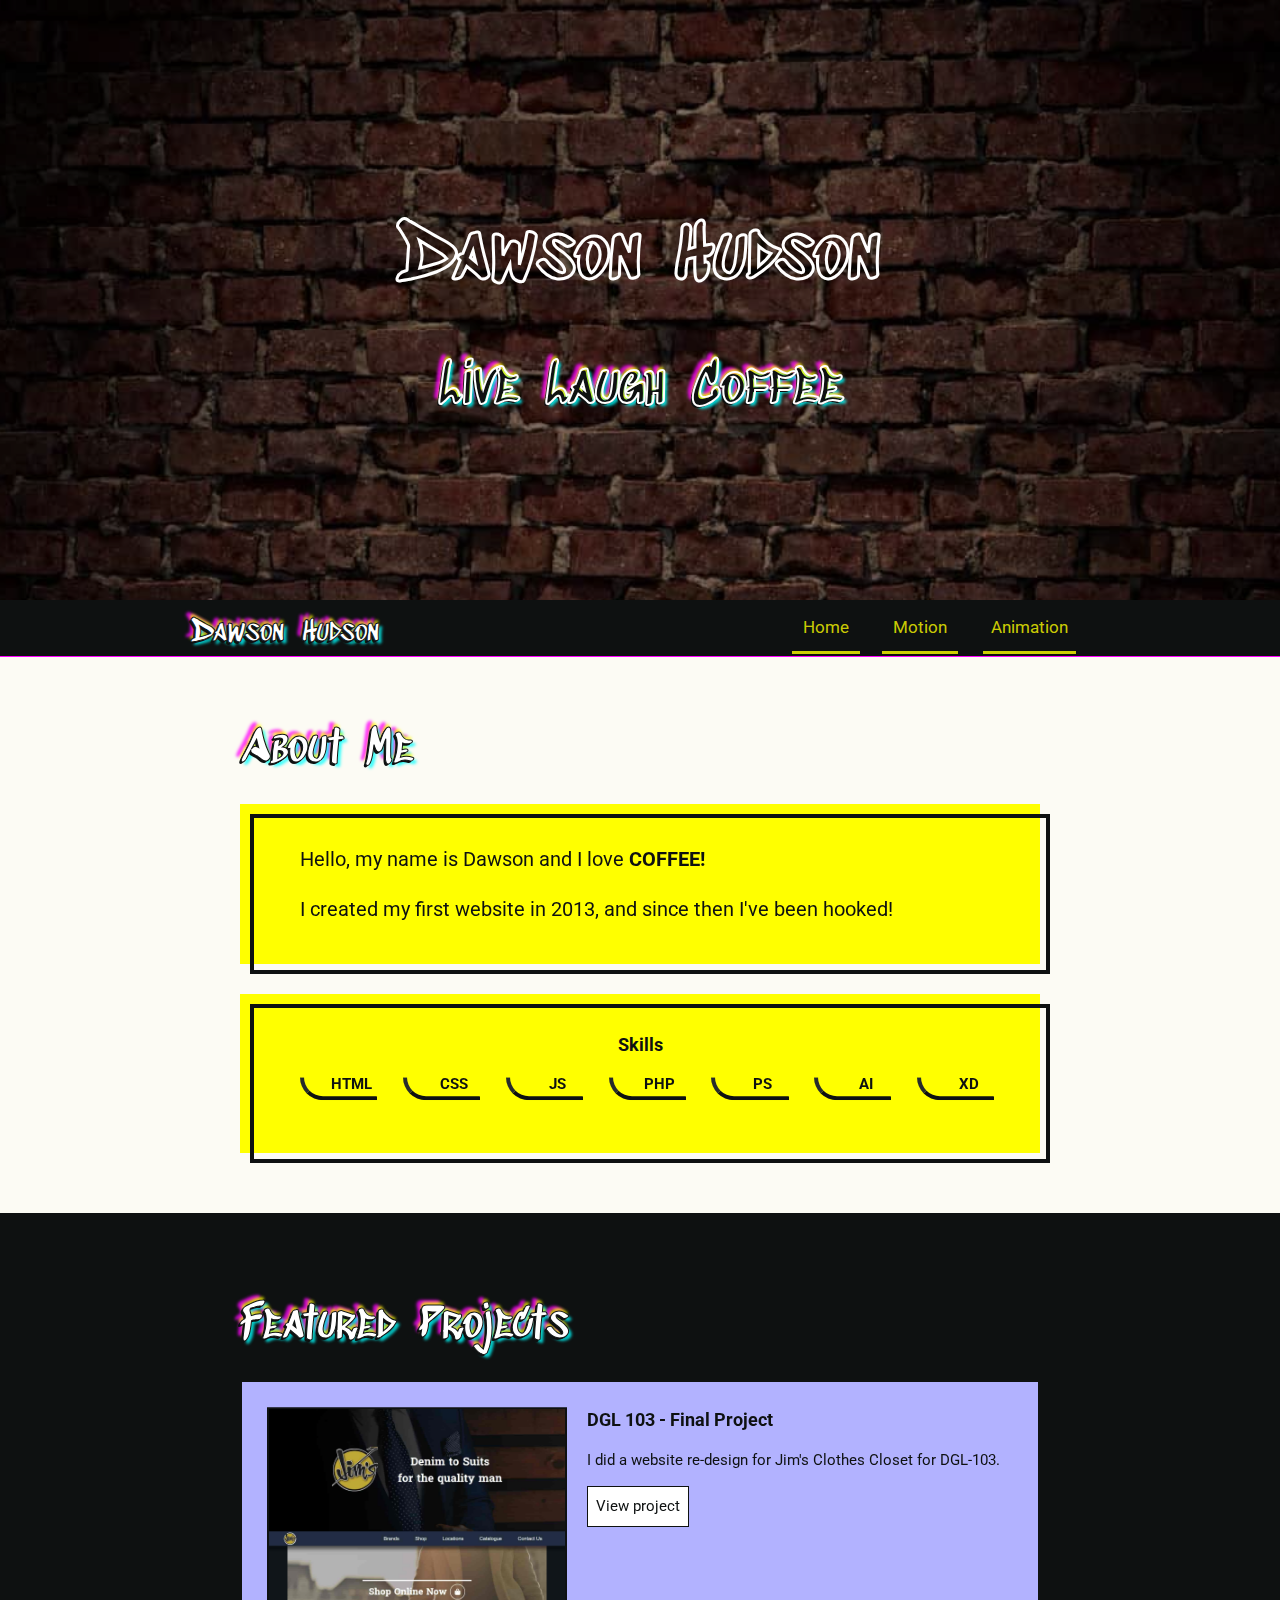
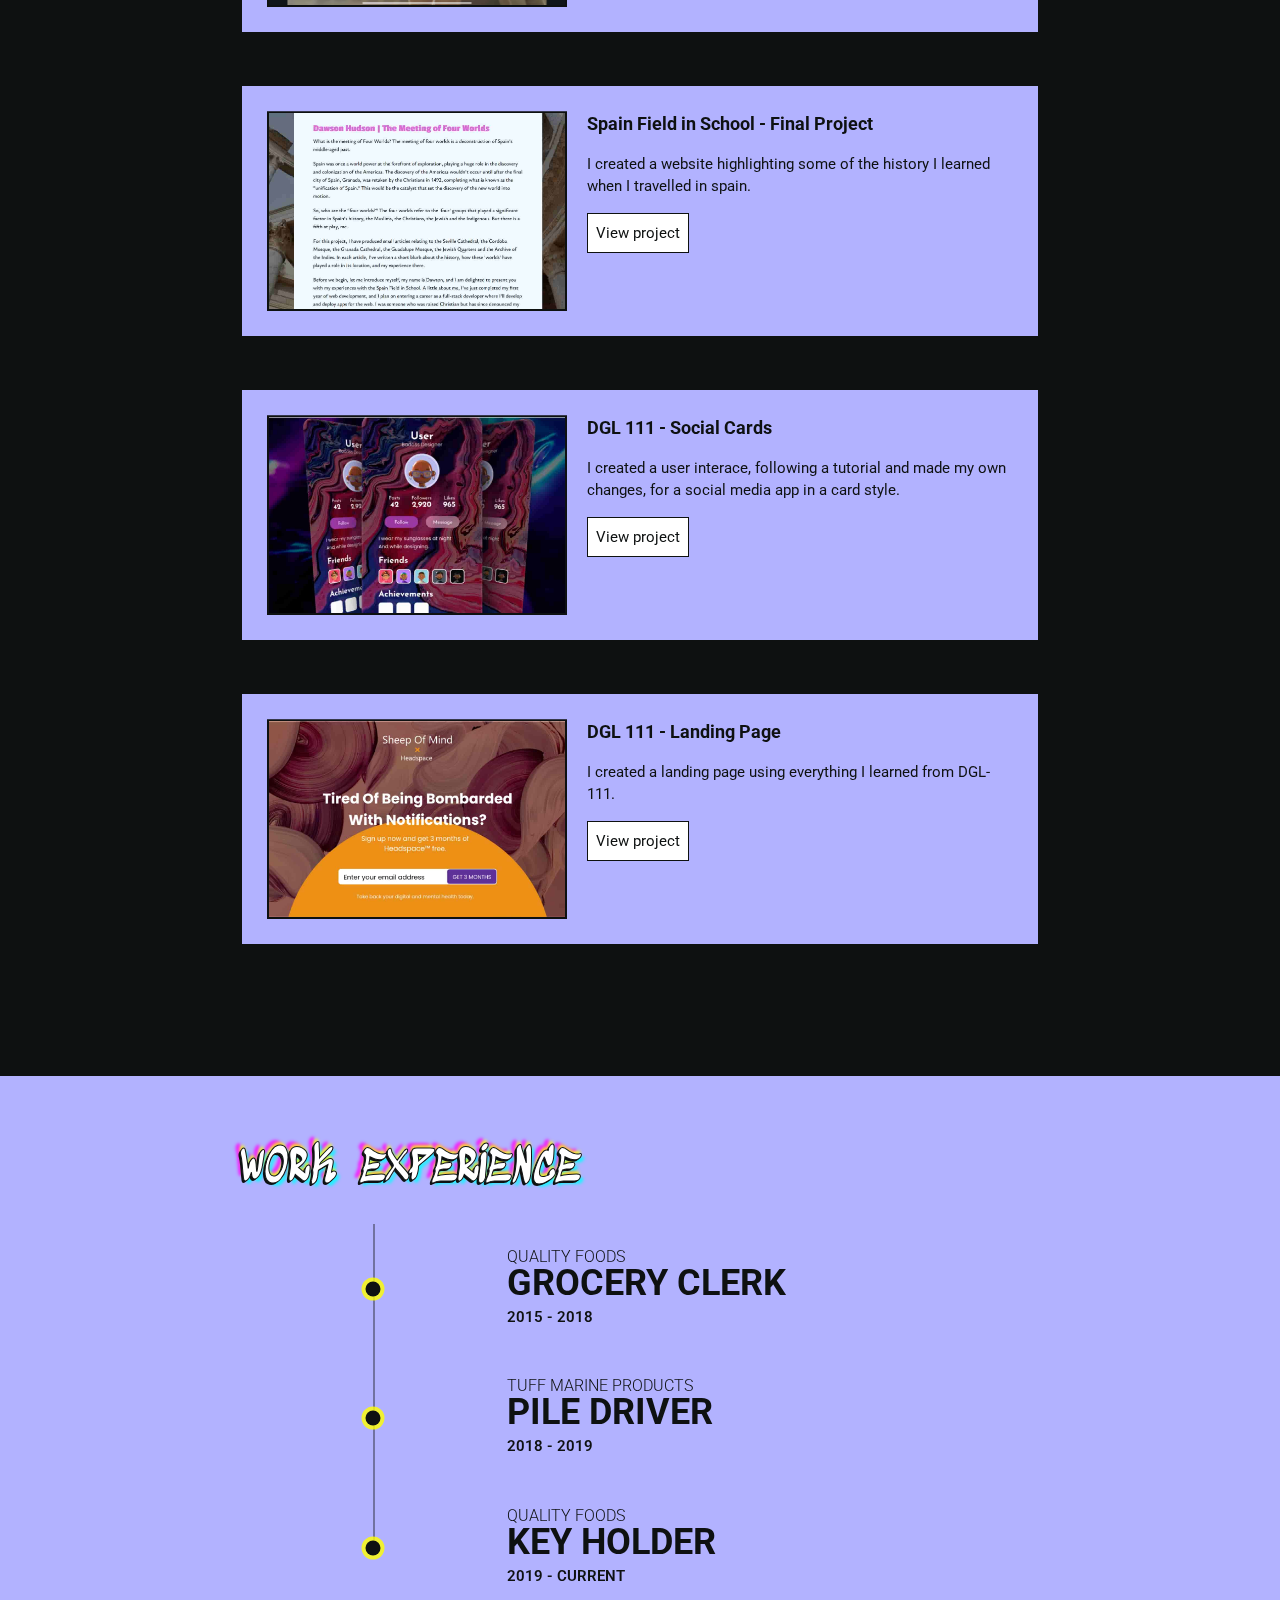
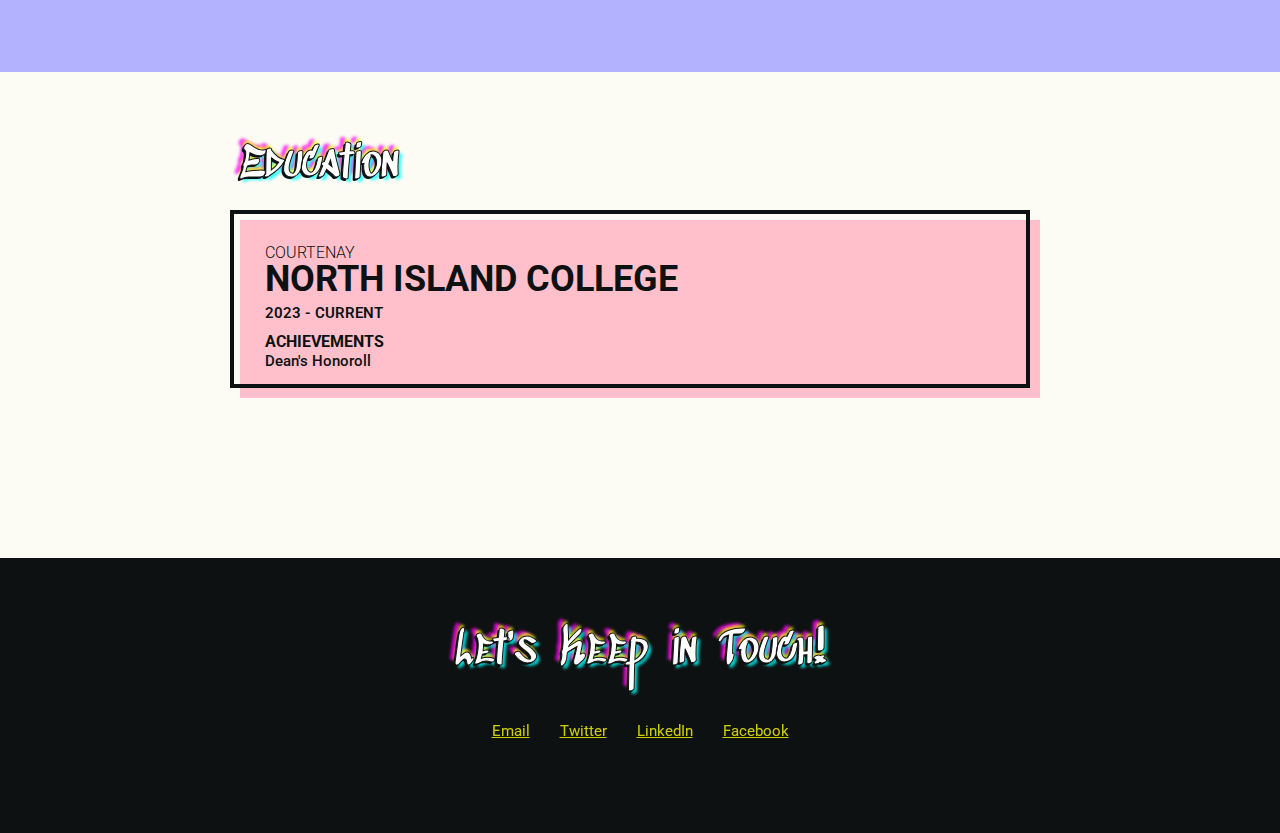
==== commit 92e3c9b5: "Add Home button" ====
--- a/index.html
+++ b/index.html
@@ -38,6 +38,7 @@
           <input type="checkbox" id="navToggle" class="navToggle">
           <label for="navToggle" class="navToggleLabel"><span></span></label>
           <span class="mobileDrop">
+            <li><a href="index.html">Home</a></li>
             <li><a href="motion.html">Motion</a></li>
             <li><a href="animation.html">Animation</a></li>
           </span>
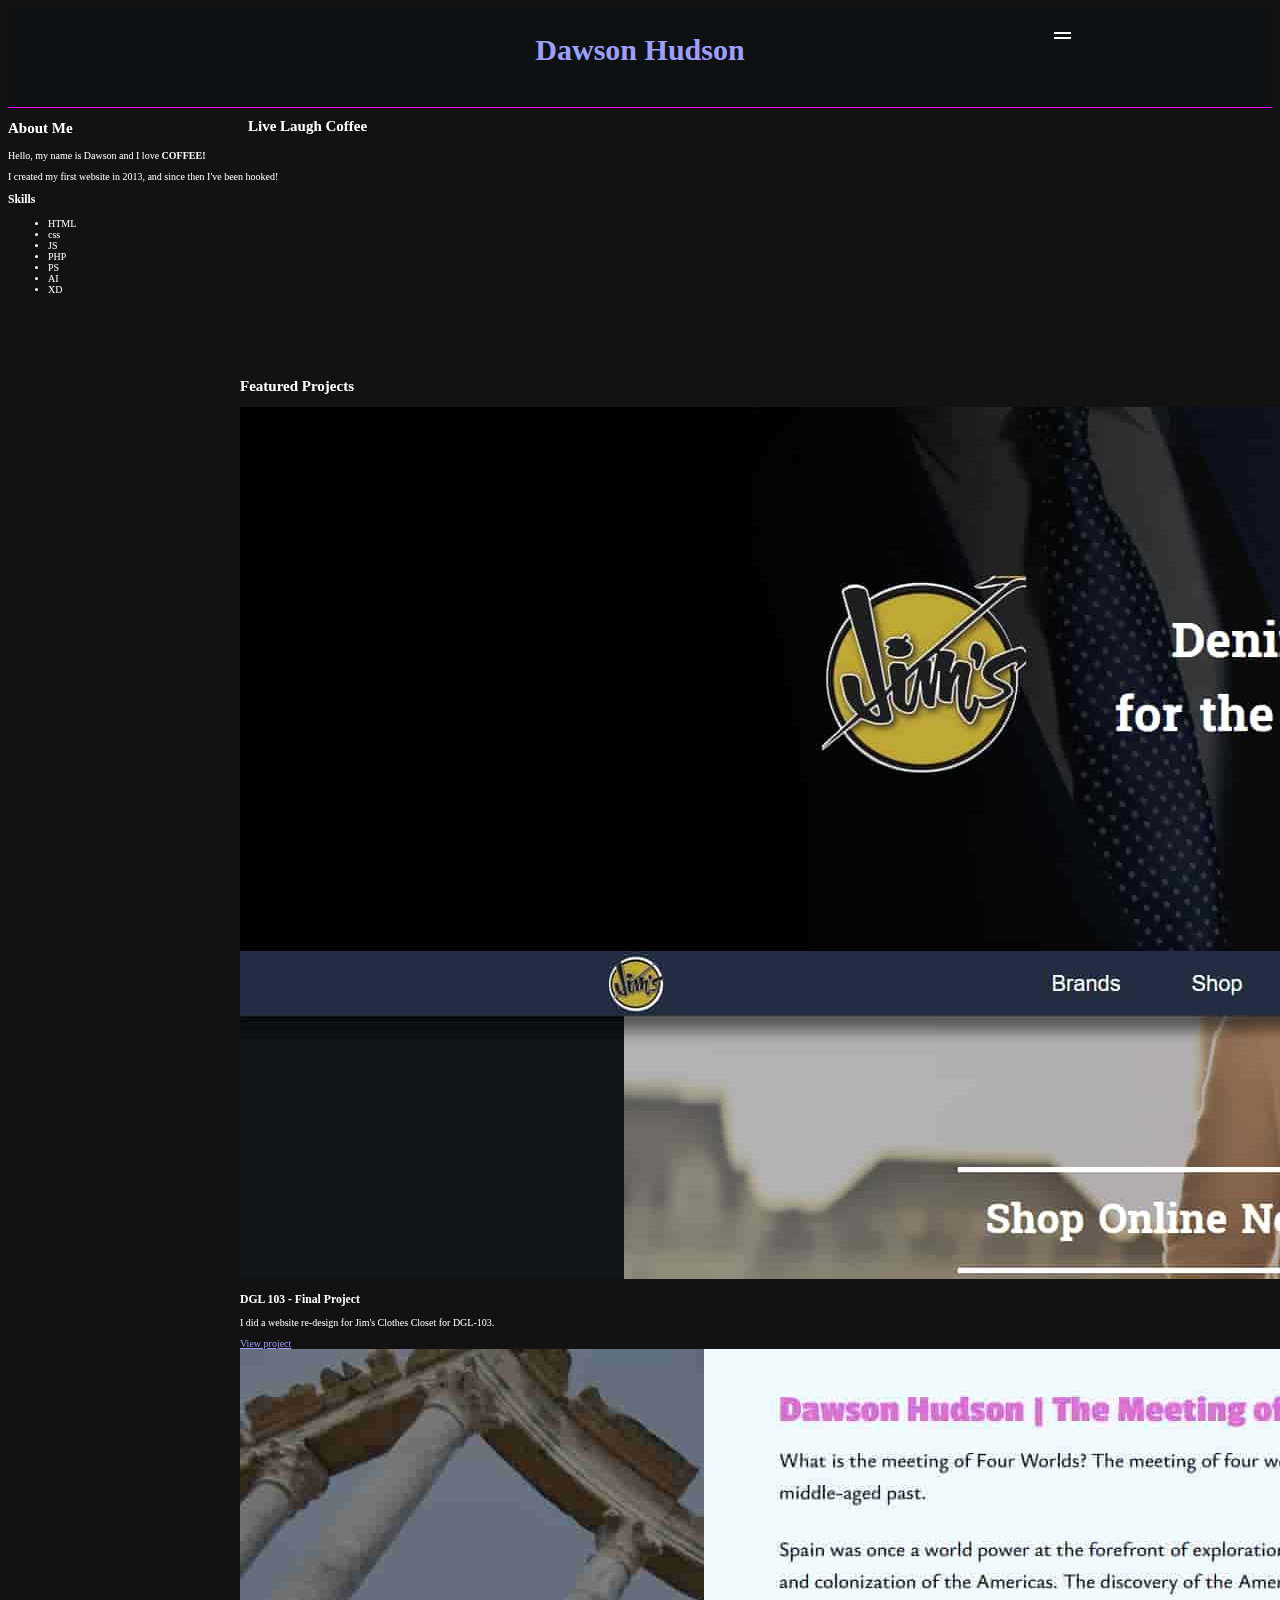
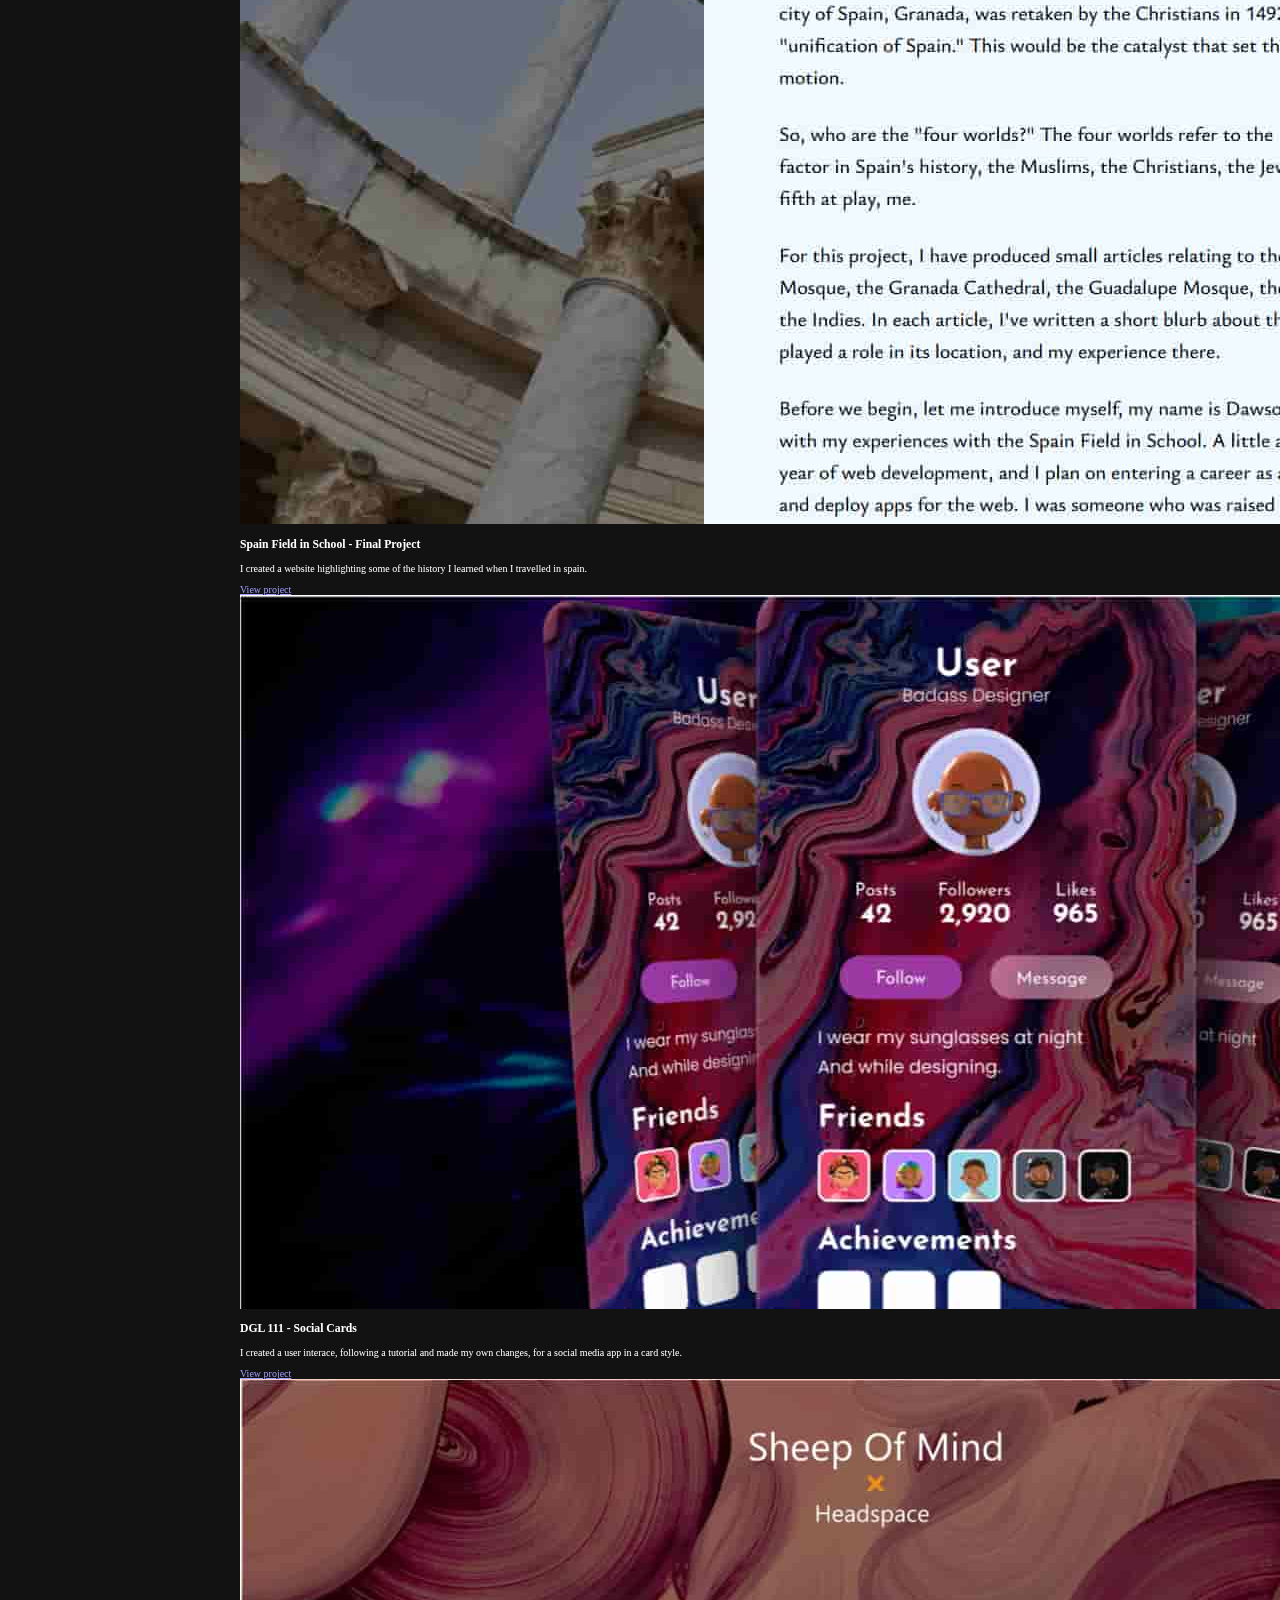
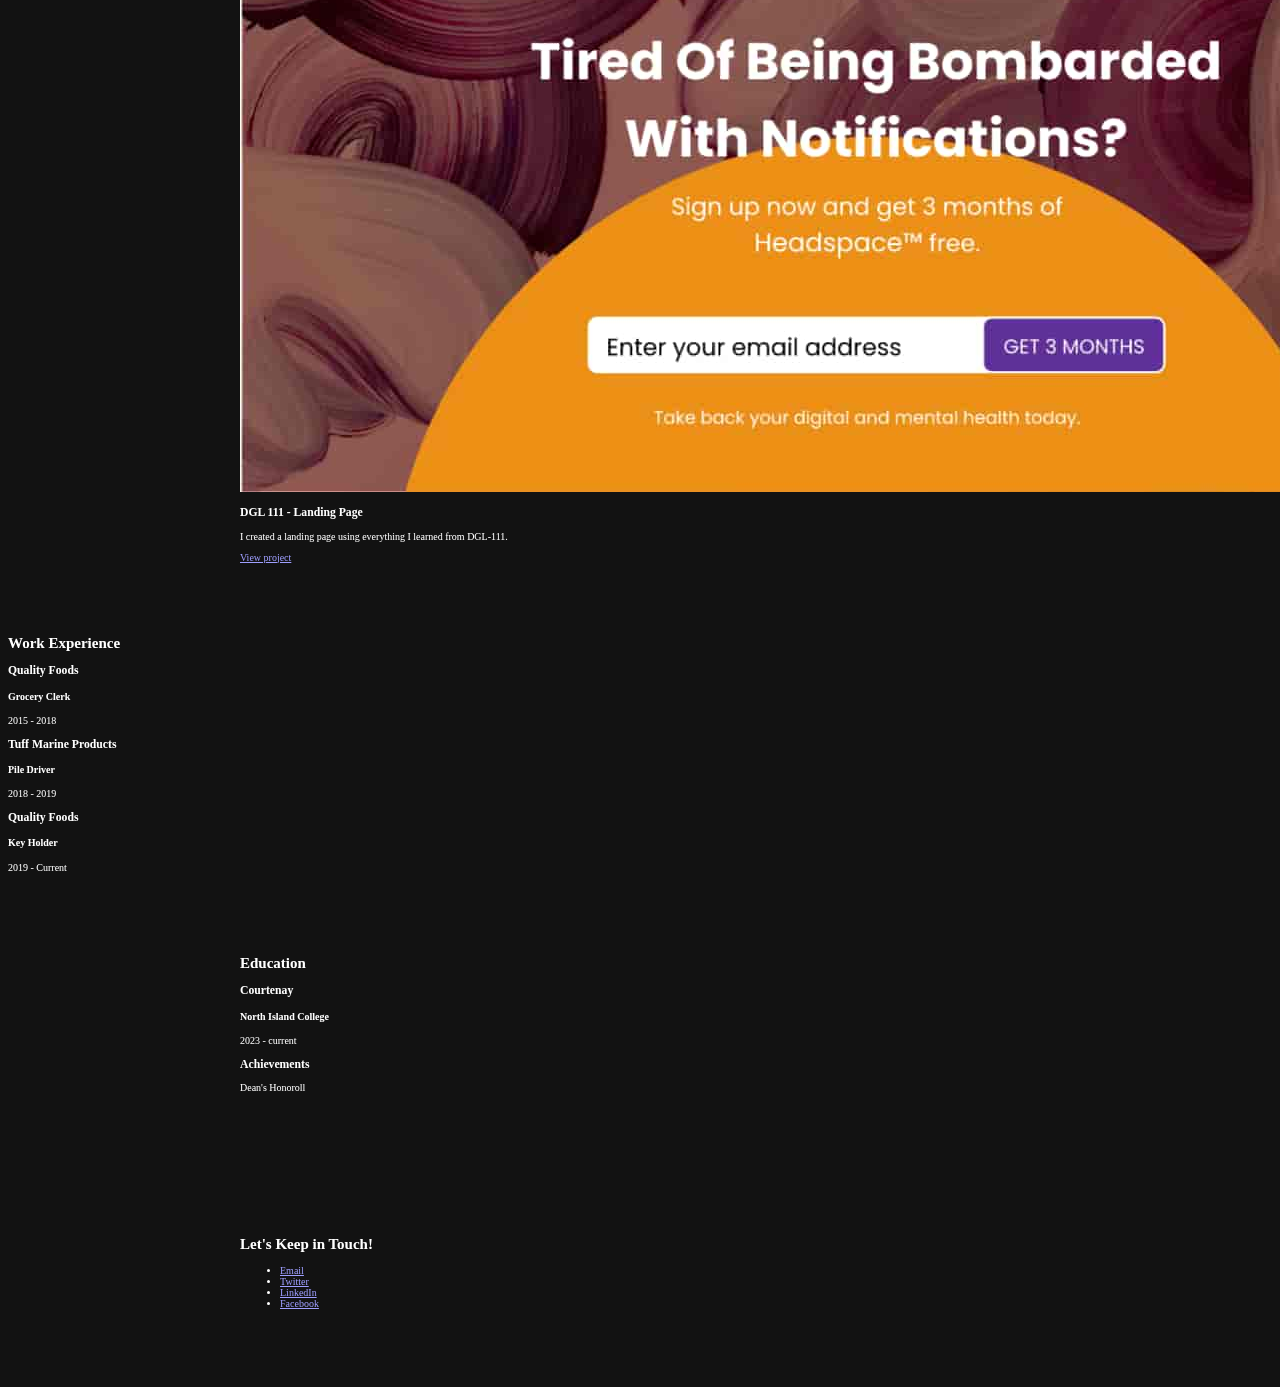
==== commit a1d6d83d: "Move all the nav into component" ====
--- a/index.html
+++ b/index.html
@@ -7,7 +7,7 @@
     <link rel="preconnect" href="https://fonts.googleapis.com">
     <link rel="preconnect" href="https://fonts.gstatic.com" crossorigin>
     <link href="https://fonts.googleapis.com/css2?family=Roboto:wght@400;500&family=Sedgwick+Ave+Display&display=swap" rel="stylesheet">
-    <link rel="stylesheet" href="css/style.css">
+    <link rel="stylesheet" href="main.css">
   </head>
   <body>
     <main>
@@ -16,7 +16,7 @@
         <div class="backgroundWall">
         </div>
         <header class="flex-center-center">
-          <div class=" contentWrap padding-bottom--none">
+          <div class=" content-wrap padding-bottom--none">
             <span>
               <h1 class="animation__title--text-shadow outline--text-stroke-bold">Dawson Hudson</h1>
               <h2 class="animation__title--text-shadow outline--text-stroke-light margin--none">Live Laugh Coffee</h2>
@@ -24,7 +24,7 @@
           </div>
         </header>
       </div>
-      <nav>
+      <nav class="nav">
         <ul class="animation__link--border-bottom">
           <li>
             <a class="logo" href="index.html">
@@ -35,9 +35,9 @@
               </span>
             </a>
           </li>
-          <input type="checkbox" id="navToggle" class="navToggle">
-          <label for="navToggle" class="navToggleLabel"><span></span></label>
-          <span class="mobileDrop">
+          <input type="checkbox" id="nav__toggle" class="nav__toggle">
+          <label for="nav__toggle" class="nav__toggle--labels"><span></span></label>
+          <span class="mobile__drop">
             <li><a href="index.html">Home</a></li>
             <li><a href="motion.html">Motion</a></li>
             <li><a href="animation.html">Animation</a></li>
@@ -45,8 +45,8 @@
         </ul>
       </nav>
        <!-- ***********************  ABOUT / PROFILE  *********************** -->
-        <section id="about" class="aboutMe">
-          <div class="contentWrap">
+        <section id="about" class="about">
+          <div class="content-wrapper">
             <h2>About Me</h2>
             <div>
               <p>
@@ -72,32 +72,32 @@
         </section>
         <!-- ********************  PROJECTS / PORTFOLIO  ********************* -->
         <section id="projects" class= "projects">
-          <div class="contentWrap divider">
+          <div class="content-wrap divider">
 
             <h2>Featured Projects</h2>
             <!-- Copy the whole <section> block to add more projects. -->
-              <section class="projectItem animation__pop-out-yellow animation__slice-corners">
+              <section class="projects__item animation__pop-out-yellow animation__slice-corners">
                 <img class="" src="images/dgl103-finalProject.jpg" alt="A very blue image of a deep blue sky and a blue dandelion, the last one of the season.">
                 <h3>DGL 103 - Final Project</h3>
                 <p>I did a website re-design for Jim's Clothes Closet for DGL-103.</p>
                 <a class="btn animation__pop-out-dark" href="https://github.com/Dhuds1/final-project-103" target="_blank">View project</a>
               </section>
 
-              <section class="projectItem animation__pop-out-yellow animation__slice-corners">
+              <section class="projects__item animation__pop-out-yellow animation__slice-corners">
                 <img class="" src="images/spain-finalProject.jpg" alt="A very blue image of a deep blue sky and a blue dandelion, the last one of the season.">
                 <h3>Spain Field in School - Final Project</h3>
                 <p>I created a website highlighting some of the history I learned when I travelled in spain.</p>
                 <a class="btn animation__pop-out-dark" href="https://spain.alamort.space" target="_blank">View project</a>
               </section>
 
-              <section class="projectItem animation__pop-out-yellow animation__slice-corners">
+              <section class="projects__item animation__pop-out-yellow animation__slice-corners">
                 <img class="" src="images/dgl111-socialCard.jpg" alt="A very blue image of a deep blue sky and a blue dandelion, the last one of the season.">
                 <h3>DGL 111 - Social Cards</h3>
                 <p>I created a user interace, following a tutorial and made my own changes, for a social media app in a card style.</p>
                 <a class="btn animation__pop-out-dark" href="https://xd.adobe.com/view/57f95b2a-22a1-4051-a088-ef5c499b5083-02aa/" target="_blank">View project</a>
               </section>
 
-              <section class="projectItem animation__pop-out-yellow animation__slice-corners">
+              <section class="projects__item animation__pop-out-yellow animation__slice-corners">
                 <img class="" src="images/dgl111-wireframes.jpg" alt="A very blue image of a deep blue sky and a blue dandelion, the last one of the season.">
                 <h3>DGL 111 - Landing Page</h3>
                 <p>I created a landing page using everything I learned from DGL-111.</p>
@@ -110,43 +110,43 @@
         </section>
           
           <!-- ***********************  WORK EXPERIENCE  *********************** -->
-          <section id="experience" class="workExperience">
-            <div class="contentWrap itemDetails divider section__titles">
+          <section id="experience" class="job">
+            <div class="content-wrapper item--detail divider section__titles">
               <h2>Work Experience</h2>              
               <!-- Copy this whole <section> block to add more jobs. -->
-              <section class="jobItem">
-                <div class="jobItem--timeline">
+              <section class="job__item">
+                <div class="job__item--timeline">
                   <div class="job__bullet-point">
                   </div>
                     <div class="list--style-ping"></div>
                 </div>
-                <div class="jobDetail">
+                <div class="job__detail">
                   <h3>Quality Foods</h3>
                   <h4>Grocery Clerk</h4>
                   <p>2015 - 2018</p>
                 </div>
               </section>
 
-              <section class="jobItem">
-                <div class="jobItem--timeline">
+              <section class="job__item">
+                <div class="job__item--timeline">
                   <div class="job__bullet-point">
                   </div>
                     <div class="list--style-ping"></div>
                 </div>
-                <div class="jobDetail">
+                <div class="job__detail">
                   <h3>Tuff Marine Products</h3>
                   <h4>Pile Driver</h4>
                   <p>2018 - 2019</p>
                 </div>
               </section>
 
-              <section class="jobItem">
-                <div class="jobItem--timeline">
+              <section class="job__item">
+                <div class="job__item--timeline">
                   <div class="job__bullet-point-end">
                   </div>
                     <div class="list--style-ping animation__ping"></div>
                 </div>
-                <div class="jobDetail timeline--last-item">
+                <div class="job__detail timeline--last-item">
                   <h3>Quality Foods</h3>
                   <h4>Key Holder</h4>
                   <p>2019 - Current</p>
@@ -158,12 +158,12 @@
             
             <!-- ******************  EDUCATION & CERTIFICATIONS ****************** -->
             <section id="education" class="education">
-              <div class="contentWrap itemDetails">
+              <div class="content-wrap itemDetails">
 
                 <h2 class="title__dark">Education</h2>
                 
                 <!-- Copy this whole <section> block to add more schools. -->
-                  <section class="educationItem section__titles section__paragraph">
+                  <section class="education__item section__titles section__paragraph">
                     <h3>Courtenay </h3>
                     <h4>North Island College</h4>
                     <p>2023 - current</p>
@@ -176,7 +176,7 @@
                 
                 <!-- *****************  CONTACT INFO / SOCIAL MEDIA  ***************** -->
                 <footer id="contact">
-                  <div class="contentWrap">
+                  <div class="content-wrap">
 
                     <h2>Let's Keep in Touch!</h2>
                     
--- a/main.css
+++ b/main.css
@@ -0,0 +1,119 @@
+.nav {
+  background-color: #0e1111;
+  border-bottom: 1px solid magenta;
+  position: sticky;
+  top: 0px;
+  z-index: 1000;
+}
+.nav ul {
+  width: 70%;
+  margin: 0;
+  padding: 0;
+  display: flex;
+  flex-direction: column;
+  justify-content: space-between;
+  position: relative;
+  left: 15%;
+}
+.nav ul li {
+  list-style-type: none;
+}
+.nav ul li a {
+  font-size: 1.7rem;
+  display: block;
+  text-align: center;
+  padding: 15px 20px;
+  text-decoration: none;
+  text-transform: capitalize;
+  position: relative;
+}
+.nav ul li a:not(:last-child) {
+  margin-inline: 10px;
+}
+.nav__toggle {
+  display: none;
+}
+.nav__toggle ~ label {
+  position: absolute;
+  right: 0;
+  top: 10px;
+  padding: 20px;
+  display: flex;
+  justify-content: center;
+  align-items: center;
+  z-index: 999;
+}
+.nav__toggle ~ label > span, .nav__toggle ~ label > span::before, .nav__toggle ~ label > span::after {
+  content: "";
+  display: block;
+  position: absolute;
+  height: 0.125rem;
+  width: 1.75rem;
+  opacity: 1;
+  background: #fff;
+  transition: 0.14s ease-in-out;
+}
+.nav__toggle ~ label > span::before {
+  top: -0.5rem;
+}
+.nav__toggle ~ label > span::after b {
+  top: 0.5rem;
+}
+.nav__toggle:checked ~ label > span {
+  width: 0;
+  background: rgba(18, 18, 18, 0);
+}
+.nav__toggle:checked ~ label > span::before {
+  transform: rotateZ(45deg);
+  top: 0;
+}
+.nav__toggle:checked ~ label > span::after {
+  transform: rotateZ(-45deg);
+  top: 0;
+}
+.nav__toggle:checked ~ .mobile_drop {
+  display: block;
+}
+.nav__list--logo {
+  height: 100%;
+}
+.nav__list--logo h2 {
+  font-size: 30px;
+  height: 100%;
+  margin-top: 10px;
+  white-space: nowrap;
+}
+.nav .mobile__drop {
+  display: none;
+}
+.nav .mobile__drop li:not(:last-child) a {
+  border-bottom: 2px solid rgba(255, 255, 0, 0.8);
+}
+
+*,
+*::before,
+*::after {
+  box-sizing: inherit;
+}
+
+html {
+  font-size: 62.5%;
+  box-sizing: border-box;
+  scroll-behavior: smooth;
+  color-scheme: dark;
+}
+
+header {
+  height: 600px;
+  width: 100%;
+  color: white;
+  position: fixed;
+  z-index: -3;
+}
+
+.content-wrap {
+  max-width: 800px;
+  width: 85%;
+  margin: 0 auto;
+  padding: 60px 0;
+}/*# sourceMappingURL=main.css.map */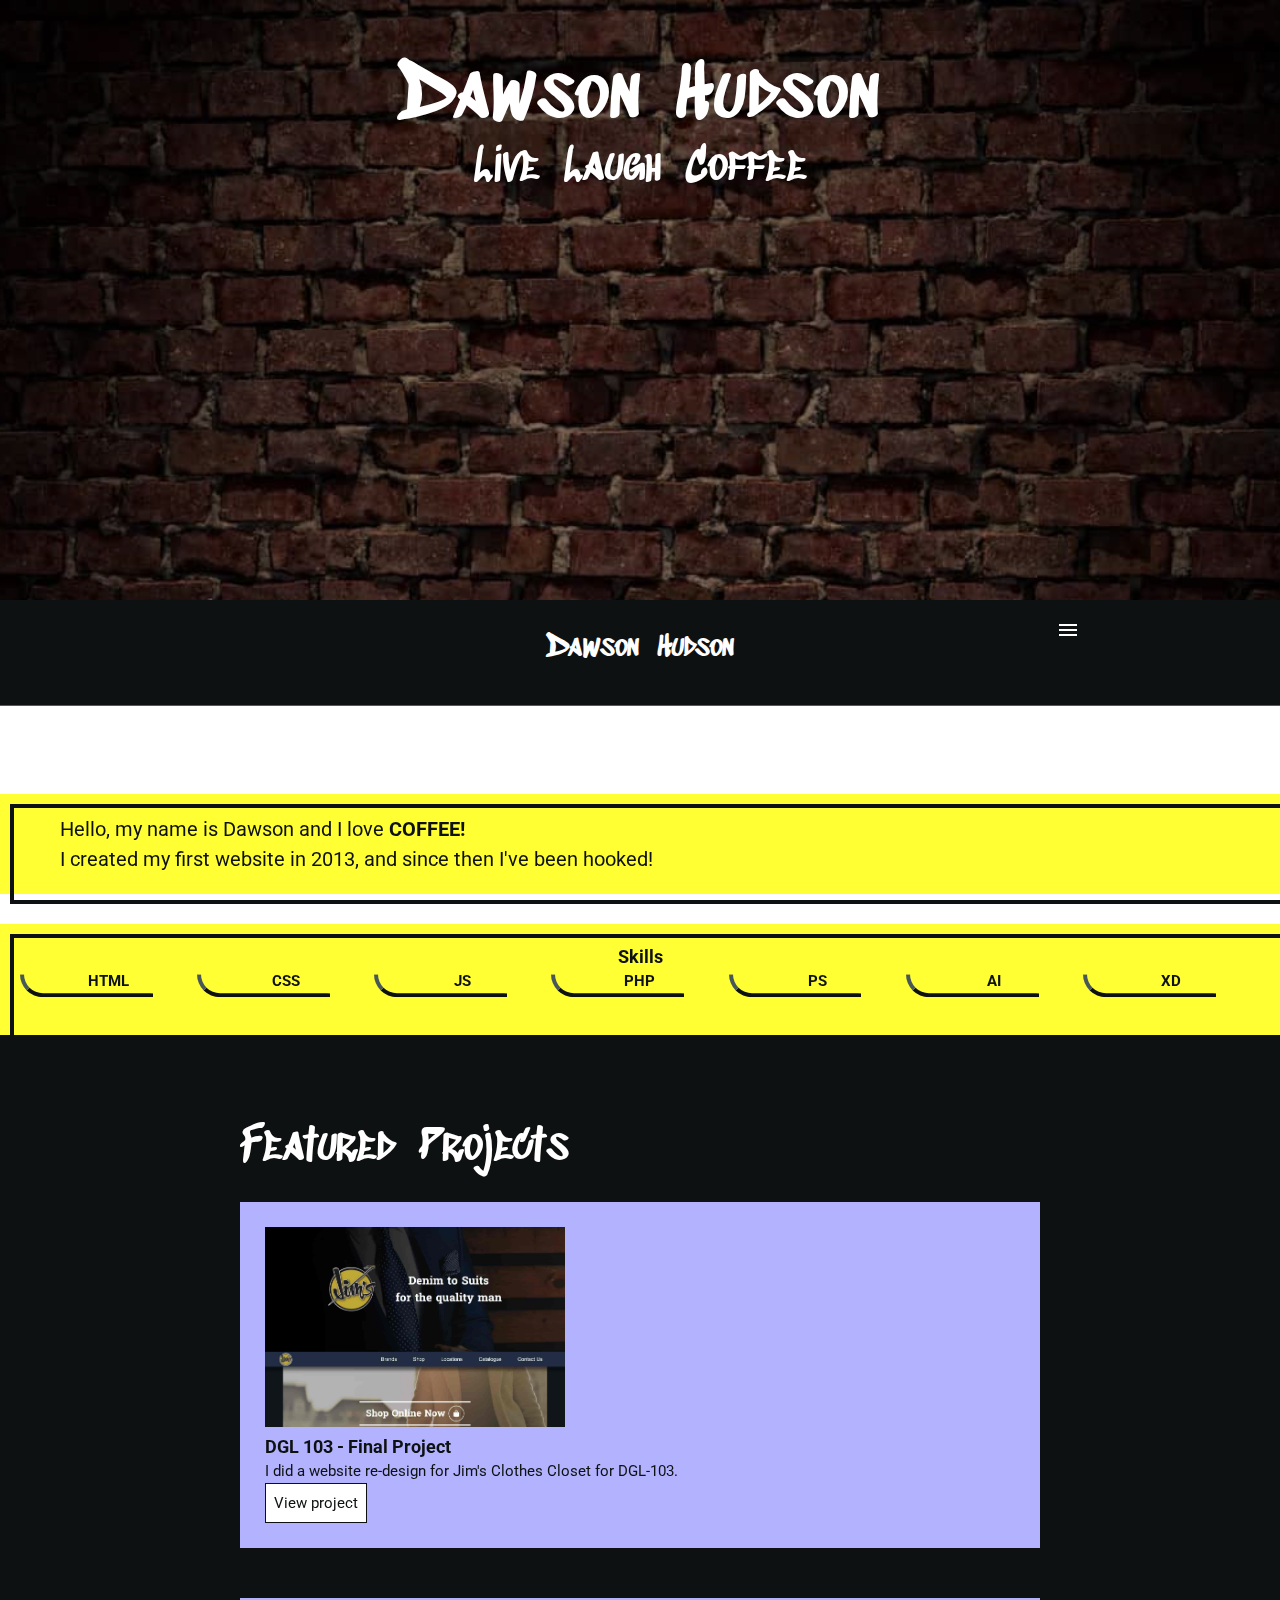
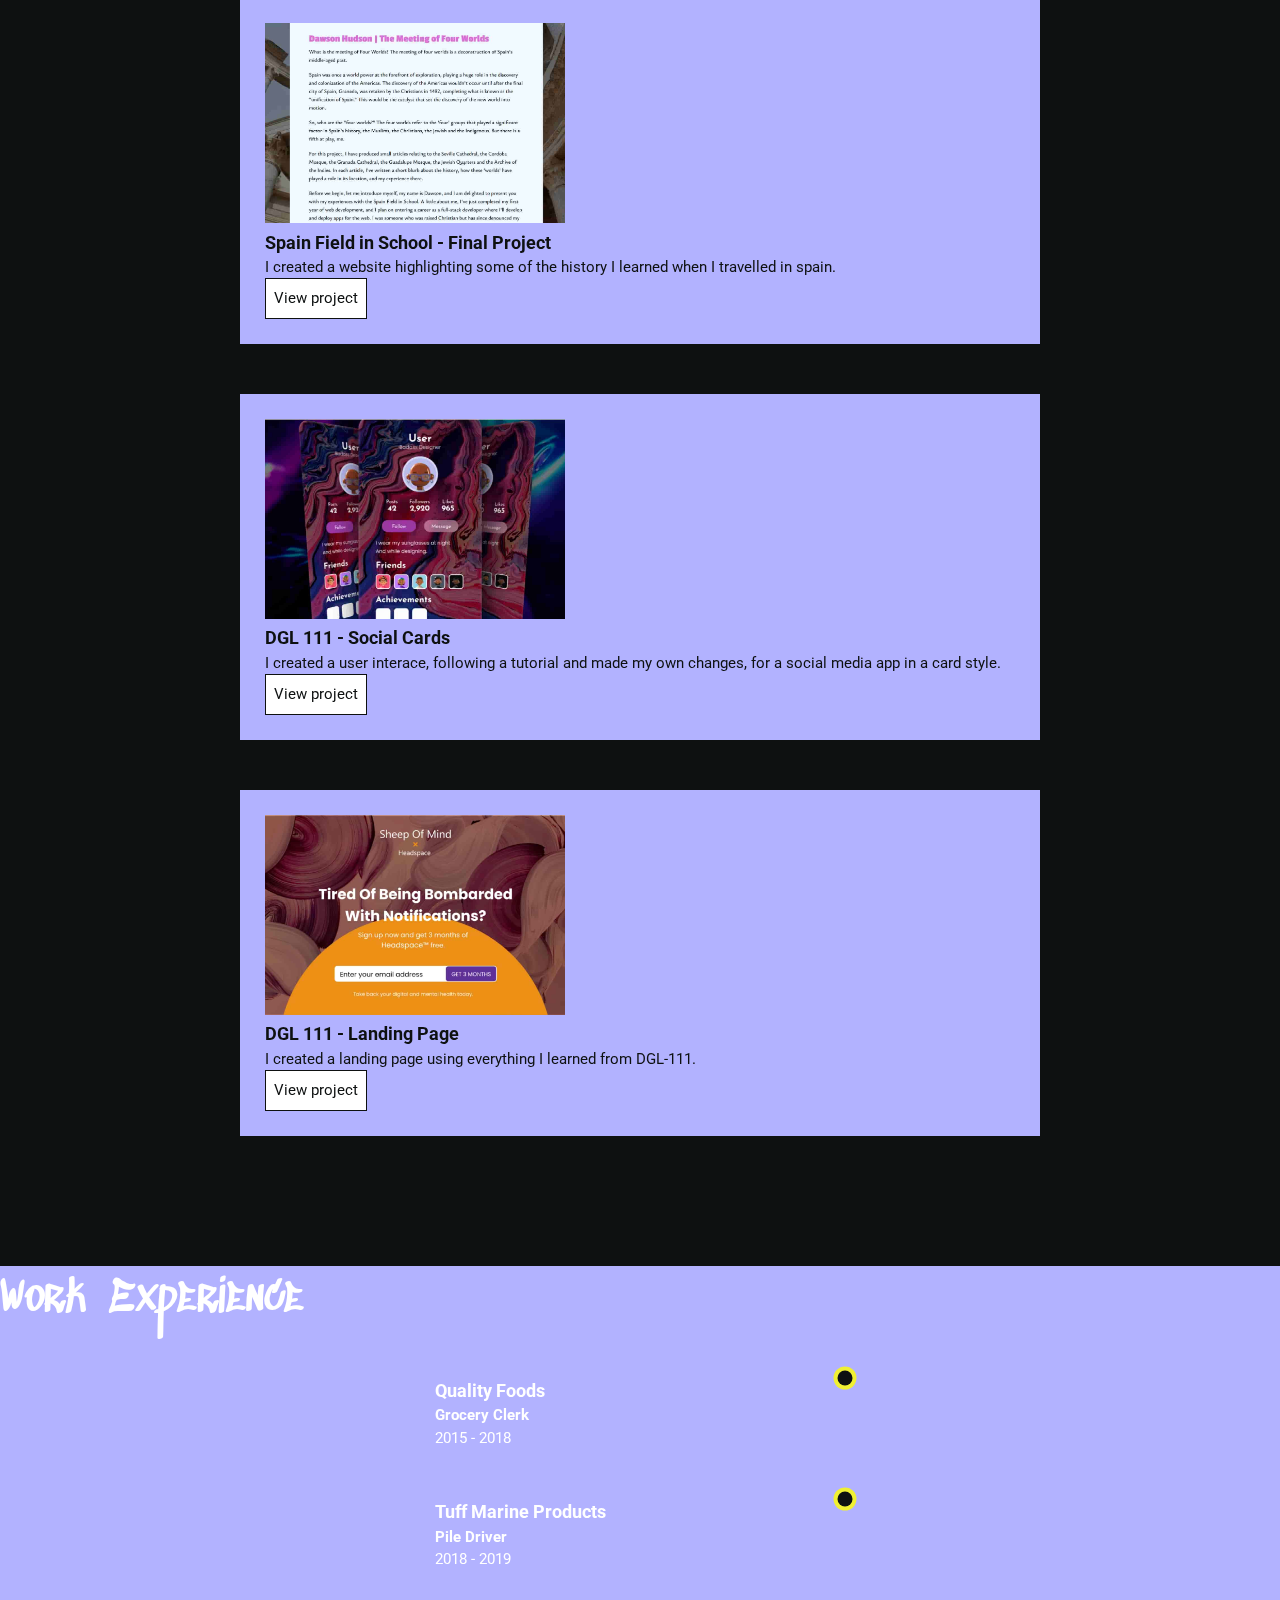
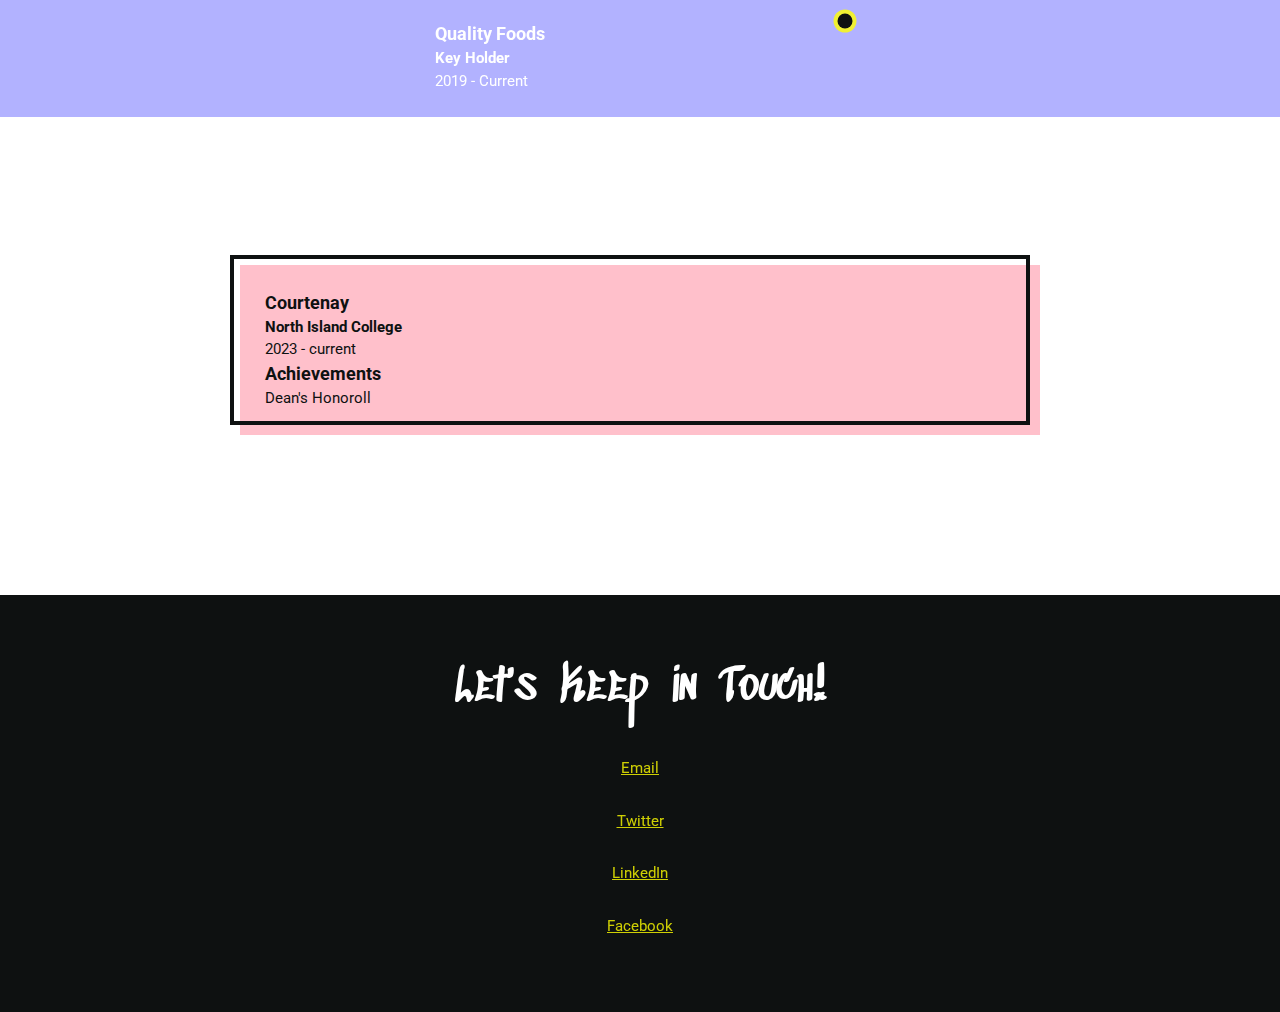
==== commit ee1568b5: "add colors into variables" ====
--- a/index.html
+++ b/index.html
@@ -116,11 +116,11 @@
               <!-- Copy this whole <section> block to add more jobs. -->
               <section class="job__item">
                 <div class="job__item--timeline">
-                  <div class="job__bullet-point">
+                  <div class="job__item--bullet-point">
                   </div>
                     <div class="list--style-ping"></div>
                 </div>
-                <div class="job__detail">
+                <div class="job__item--detail">
                   <h3>Quality Foods</h3>
                   <h4>Grocery Clerk</h4>
                   <p>2015 - 2018</p>
@@ -181,7 +181,7 @@
                     <h2>Let's Keep in Touch!</h2>
                     
                     <!-- Social media and contact links. Add or remove any networks. -->
-                    <ul class="contactList">
+                    <ul class="contact__list">
                       <li><a href="mailto:dawsonhudson16@gmail.com">Email</a></li>
                       <li><a href="#" target="_blank">Twitter</a></li>
                       <li><a href="#" target="_blank">LinkedIn</a></li>
--- a/main.css
+++ b/main.css
@@ -1,6 +1,6 @@
 .nav {
   background-color: #0e1111;
-  border-bottom: 1px solid magenta;
+  border-bottom: 1px solid rgba(255, 0, 255, 0.8);
   position: sticky;
   top: 0px;
   z-index: 1000;
@@ -27,8 +27,16 @@
   text-transform: capitalize;
   position: relative;
 }
-.nav ul li a:not(:last-child) {
-  margin-inline: 10px;
+.nav ul li a .logo {
+  padding: 10px 0;
+}
+.nav ul li a .logo h2 {
+  transition: all 300ms linear;
+}
+.nav ul li a .logo h2 :hover {
+  transition: color 200ms linear;
+  color: #000000;
+  -webkit-text-stroke: 1px #ffffff;
 }
 .nav__toggle {
   display: none;
@@ -43,35 +51,47 @@
   align-items: center;
   z-index: 999;
 }
-.nav__toggle ~ label > span, .nav__toggle ~ label > span::before, .nav__toggle ~ label > span::after {
+.nav__toggle ~ label span {
   content: "";
   display: block;
   position: absolute;
   height: 0.125rem;
   width: 1.75rem;
   opacity: 1;
-  background: #fff;
+  background: #ffffff;
   transition: 0.14s ease-in-out;
 }
-.nav__toggle ~ label > span::before {
+.nav__toggle ~ label span::before, .nav__toggle ~ label span::after {
+  content: "";
+  display: block;
+  position: absolute;
+  width: 100%;
+  height: 0.125rem;
+  background-color: #ffffff;
+  transition: 0.14s ease-in-out;
+}
+.nav__toggle ~ label span::before {
   top: -0.5rem;
-}
-.nav__toggle ~ label > span::after b {
+  background-color: #ffffff;
+}
+.nav__toggle ~ label span::after {
   top: 0.5rem;
+  background-color: #ffffff;
 }
 .nav__toggle:checked ~ label > span {
-  width: 0;
   background: rgba(18, 18, 18, 0);
 }
 .nav__toggle:checked ~ label > span::before {
   transform: rotateZ(45deg);
+  background-color: #ffffff;
   top: 0;
 }
 .nav__toggle:checked ~ label > span::after {
   transform: rotateZ(-45deg);
+  background-color: #ffffff;
   top: 0;
 }
-.nav__toggle:checked ~ .mobile_drop {
+.nav__toggle:checked ~ .mobile__drop {
   display: block;
 }
 .nav__list--logo {
@@ -81,18 +101,197 @@
   font-size: 30px;
   height: 100%;
   margin-top: 10px;
-  white-space: nowrap;
 }
 .nav .mobile__drop {
   display: none;
 }
 .nav .mobile__drop li:not(:last-child) a {
   border-bottom: 2px solid rgba(255, 255, 0, 0.8);
+}
+
+.about {
+  color: #0e1111;
+  background-color: #ffffff;
+}
+.about h3 {
+  text-align: center;
+}
+.about ul {
+  display: grid;
+  grid-template-columns: repeat(7, 1fr);
+  grid-template-rows: 1fr 1fr;
+}
+.about ul li {
+  width: 100%;
+  position: relative;
+  text-transform: uppercase;
+  text-align: center;
+  list-style-type: none;
+  font-weight: 700;
+}
+.about ul li::after {
+  width: 75%;
+  height: 100%;
+  position: absolute;
+  display: block;
+  top: 50%;
+  transform: translate(0, -30%);
+  content: "";
+  border-left: 4px solid #485757;
+  border-bottom: 4px solid #0e1111;
+  border-bottom-left-radius: 50vw;
+}
+.about .content-wrapper div {
+  background-color: rgba(255, 255, 0, 0.8);
+  padding: 20px;
+  margin: auto;
+  position: relative;
+}
+.about .content-wrapper div::before {
+  width: 100%;
+  height: 100%;
+  position: absolute;
+  content: "";
+  left: 10px;
+  top: 10px;
+  border: 4px solid #0e1111;
+}
+.about .content-wrapper div p {
+  padding-inline: 40px;
+  font-size: 2rem;
+}
+.about .content-wrapper div:not(:last-child) {
+  margin-bottom: 30px;
+}
+
+.projects {
+  background-color: #0e1111;
+  padding-block: 20px;
+  position: relative;
+}
+.projects a {
+  color: #0e1111;
+}
+.projects .btn {
+  background-color: #ffffff;
+  padding: 8px;
+  text-decoration: none;
+  display: inline-block;
+  border: 1px solid #0e1111;
+}
+.projects__item {
+  color: #0e1111;
+  background-color: #b2b2ff;
+  overflow: hidden;
+  margin-bottom: 50px;
+  position: relative;
+}
+.projects__item img {
+  width: 300px;
+  height: 200px;
+  -o-object-fit: cover;
+     object-fit: cover;
+}
+.projects__item h3 {
+  margin-top: 0;
+}
+
+.job {
+  background-color: #b2b2ff;
+}
+.job__item {
+  display: grid;
+  padding: 0;
+  grid-template-columns: 1fr 2fr;
+  position: relative;
+  position: relative;
+  border: none;
+}
+.job__item--timeline {
+  width: 100%;
+  height: 100%;
+  grid-column: 1;
+  position: relative;
+}
+.job__item--details {
+  padding-block: 25px;
+  color: #0e1111;
+}
+.job__item > * {
+  grid-column: 2;
+}
+.job__item--bullet-point::before {
+  height: 100%;
+  width: 2px;
+  content: "";
+  position: absolute;
+  background-color: #0e1111;
+  left: 50%;
+  opacity: 0.4;
+}
+.job__item--bullet-point-start {
+  height: 75%;
+}
+.job__item--bullet-point-end {
+  height: 50%;
+}
+
+.list--style-ping {
+  width: 15px;
+  height: 15px;
+  aspect-ratio: 1;
+  border-radius: 50vh;
+  background-color: #0e1111;
+  position: absolute;
+  top: 50%;
+  left: 50%;
+  transform: translate(-50%, -50%);
+  box-shadow: 0px 0px 0px 0px rgba(255, 0, 255, 0.8), 0px 0px 0px 0px rgba(0, 255, 255, 0.8), 0px 0px 0px 4px rgba(255, 255, 0, 0.8);
+}
+
+.education {
+  background-color: #ffffff;
+  background-size: cover;
+  background-position: top right;
+  padding-bottom: 100px;
+}
+.education__item {
+  color: #0e1111;
+  background-color: pink;
+  padding: 25px;
+  margin: auto;
+  position: relative;
+}
+.education__item::after {
+  content: "";
+  width: 100%;
+  height: 100%;
+  position: absolute;
+  top: -10px;
+  left: -10px;
+  transform: scale(1);
+  border: 4px solid #0e1111;
+  pointer-events: none;
+}
+
+footer {
+  background-color: #0e1111;
+  color: #ffffff;
+}
+footer .contact__list {
+  list-style-type: none;
+  padding: 0;
+}
+footer .contact__list a {
+  padding: 15px;
+  display: inline-block;
 }
 
 *,
 *::before,
 *::after {
+  margin: 0;
+  padding: 0;
   box-sizing: inherit;
 }
 
@@ -103,12 +302,80 @@
   color-scheme: dark;
 }
 
+body {
+  background-color: coral;
+  margin: 0;
+  padding: 0;
+  font-family: "Roboto", sans-serif;
+  font-size: 15px;
+  line-height: 1.5;
+}
+
+.heroBlock {
+  height: 600px;
+}
+
+.backgroundWall {
+  width: 100%;
+  height: 100%;
+  position: absolute;
+  top: 0;
+  z-index: -10;
+  background: url(../images/texture.jpg), white;
+  background-attachment: fixed;
+  background-size: cover;
+  background-position: 50% 50%;
+  filter: brightness(0.5);
+}
+
 header {
   height: 600px;
   width: 100%;
   color: white;
   position: fixed;
   z-index: -3;
+}
+
+footer, header {
+  text-align: center;
+}
+
+img {
+  width: 300px;
+}
+
+a {
+  color: rgba(255, 255, 0, 0.8);
+}
+a :hover {
+  text-decoration: none;
+}
+
+h1 {
+  font-size: 75px;
+  line-height: 1;
+}
+
+h2 {
+  color: rgb(255, 255, 255);
+  font-size: 45px;
+  letter-spacing: -1px;
+  text-shadow: -2px 2px 0px var(--color_charGray), -1px -3px 3px var(--color_yellow), 3px 3px 3px var(--color_cyan), -5px -5px 3px var(--color_magenta);
+  margin: 0;
+  margin-bottom: 20px;
+  -webkit-text-stroke: 1px var(--color_charGray);
+}
+
+h1, h2 {
+  font-family: "Sedgwick Ave Display", cursive;
+  font-weight: 400;
+  position: relative;
+  z-index: 3;
+  word-spacing: 10px;
+}
+
+h3 {
+  margin-bottom: 0;
 }
 
 .content-wrap {
@@ -116,4 +383,10 @@
   width: 85%;
   margin: 0 auto;
   padding: 60px 0;
+}
+
+.divider > section {
+  position: relative;
+  padding: 25px 25px;
+  border: 2px solid var(--color_charGray);
 }/*# sourceMappingURL=main.css.map */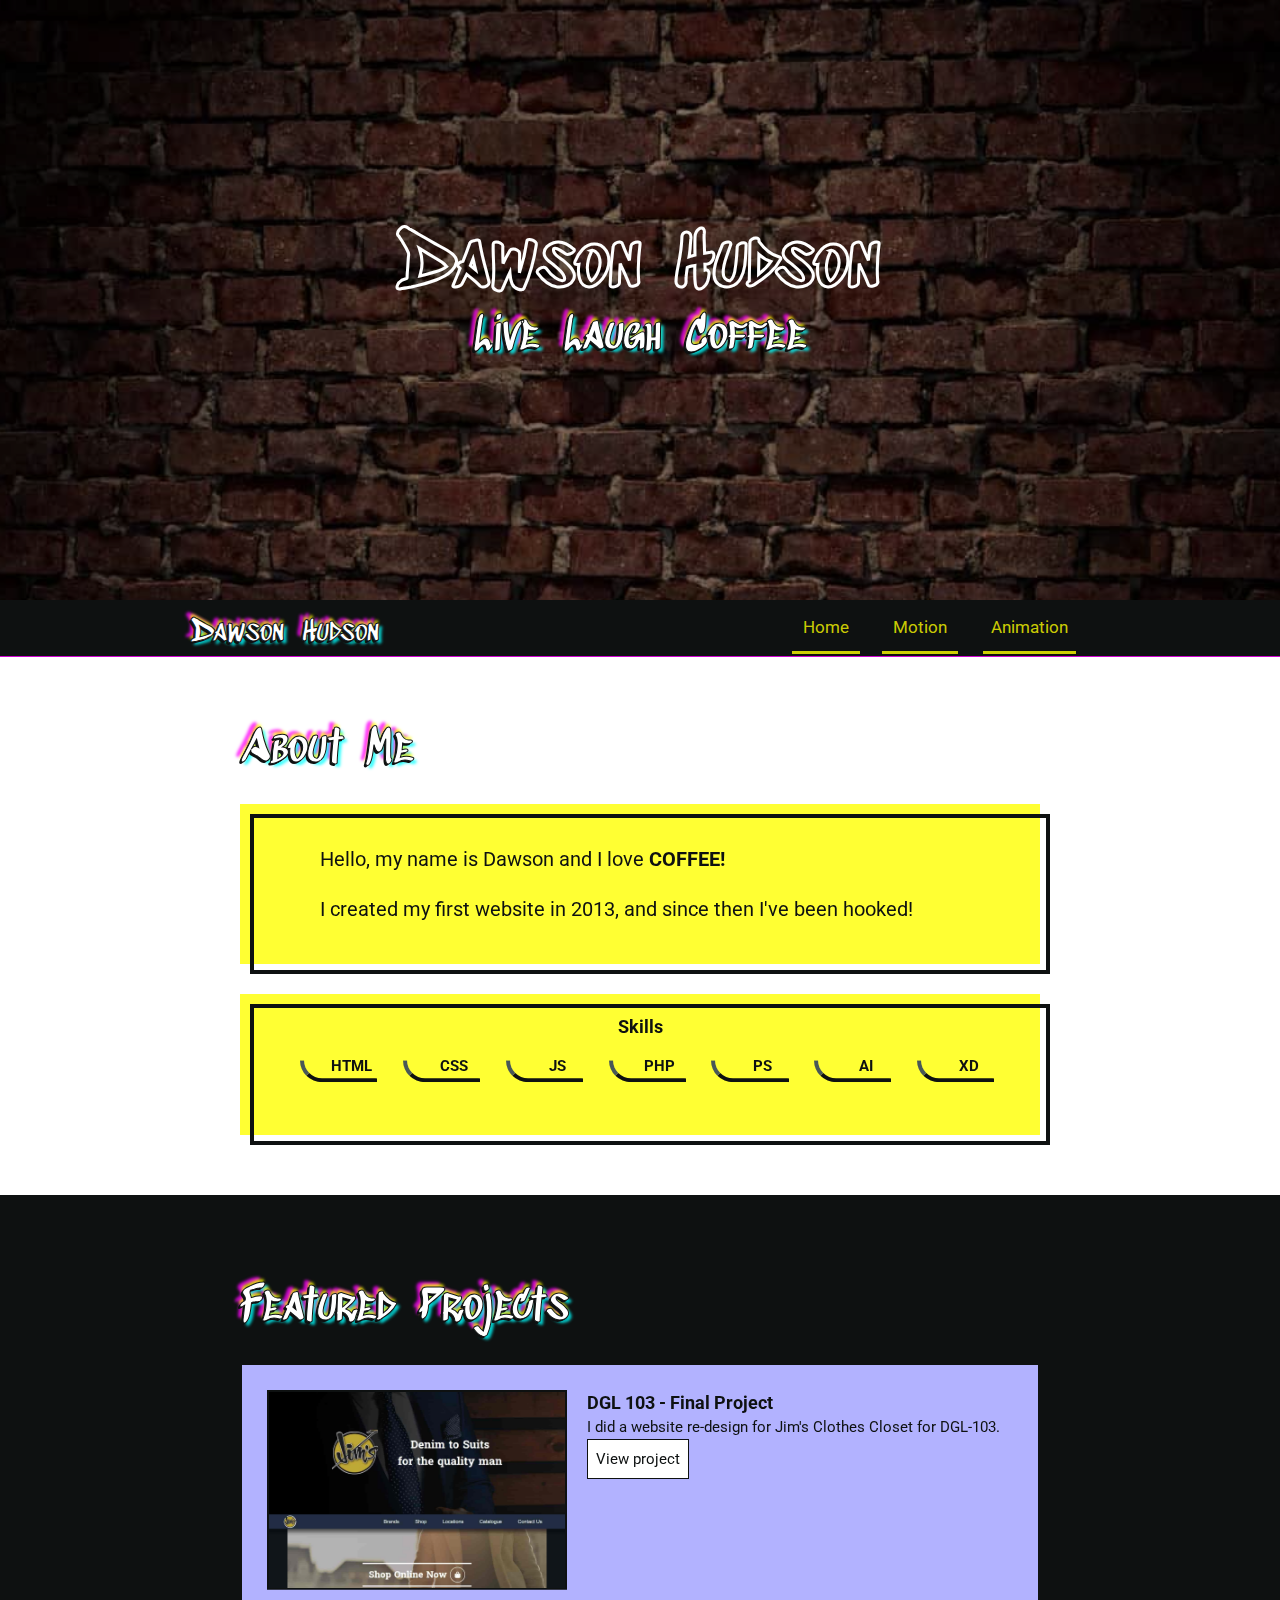
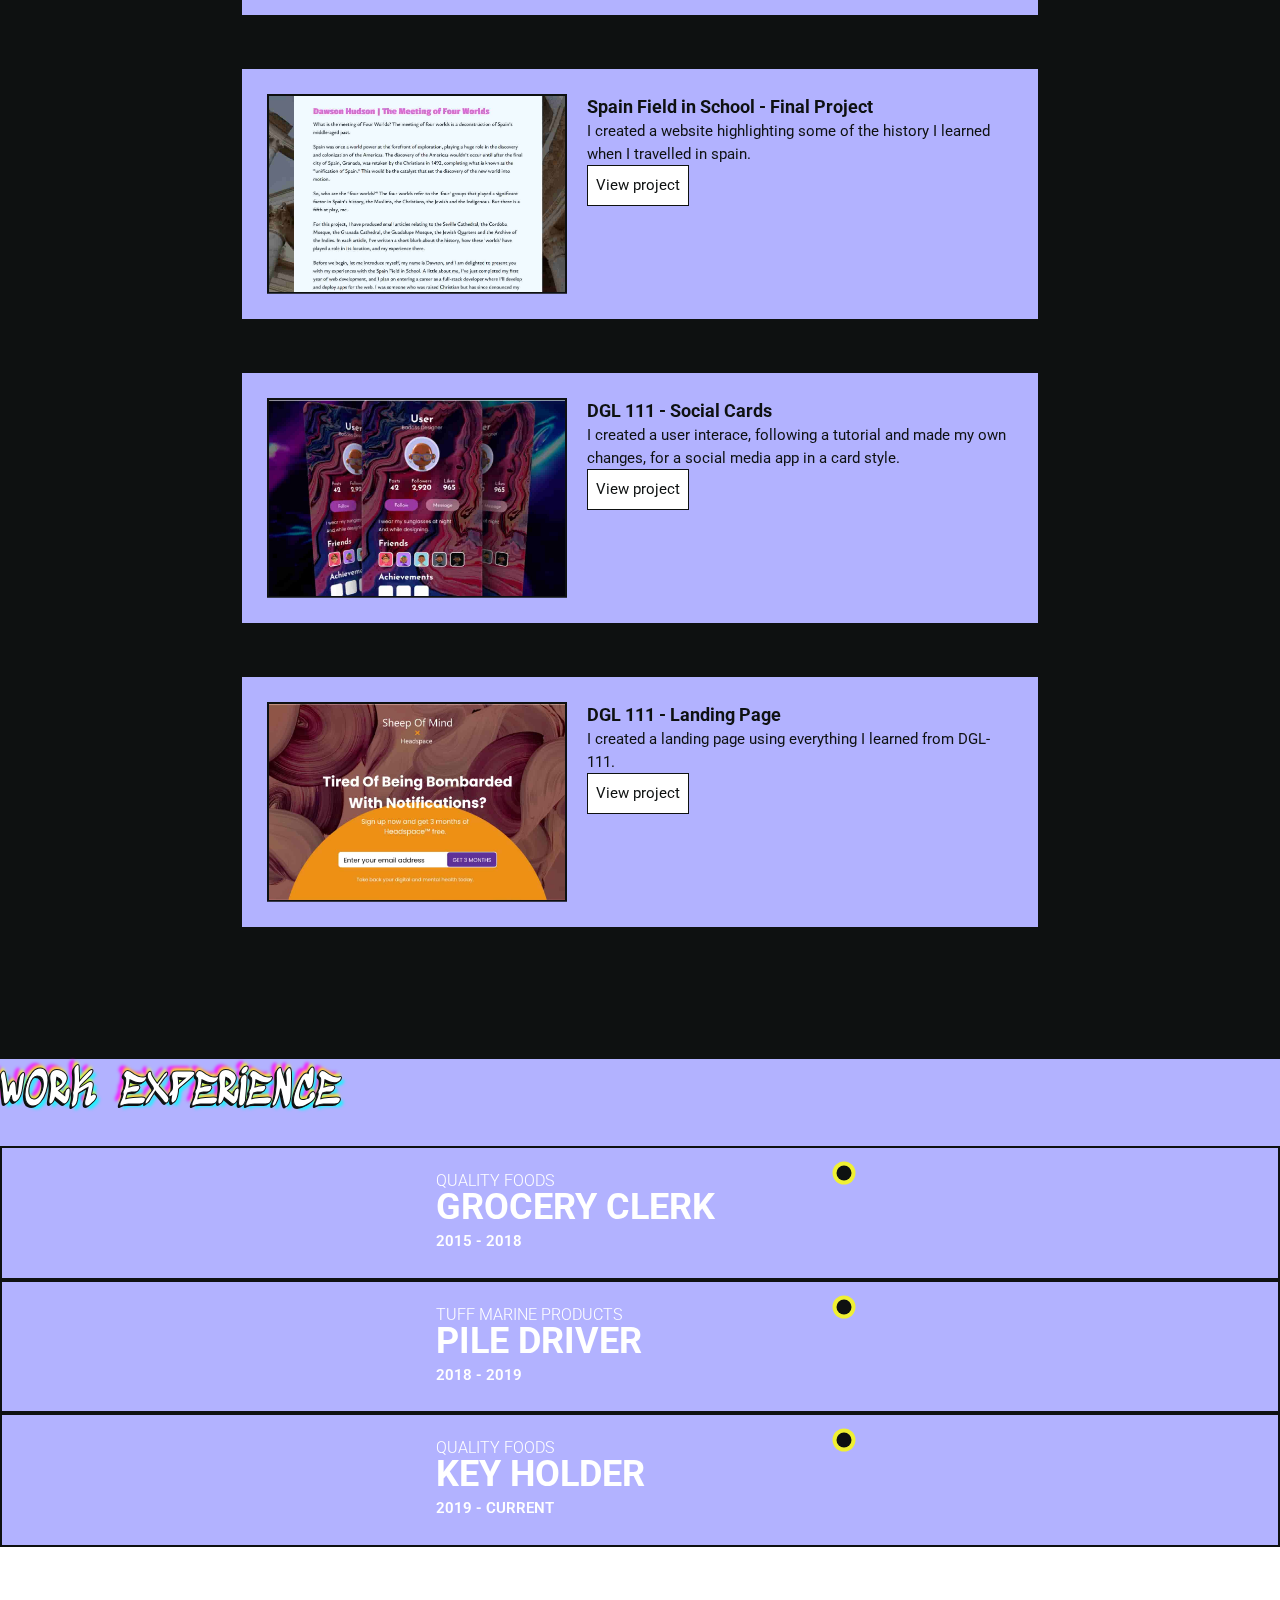
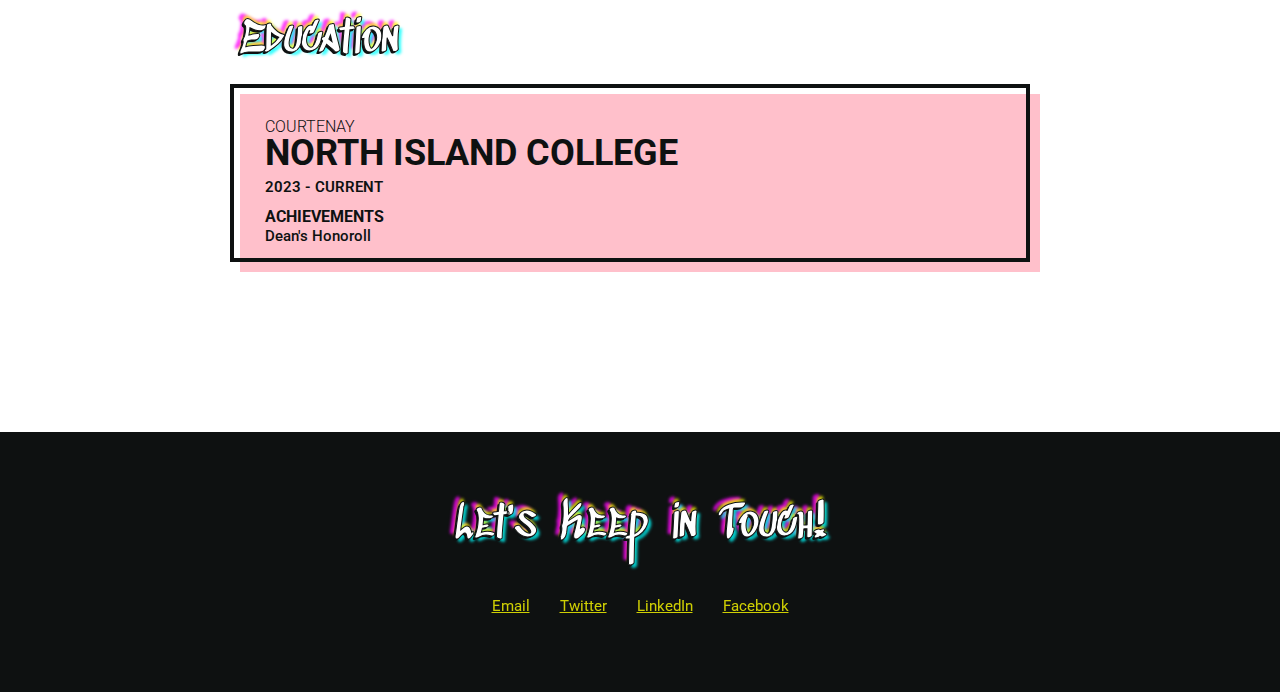
==== commit 4aa3e0bd: "Fixed nesting issues in about" ====
--- a/index.html
+++ b/index.html
@@ -16,7 +16,7 @@
         <div class="backgroundWall">
         </div>
         <header class="flex-center-center">
-          <div class=" content-wrap padding-bottom--none">
+          <div class="content-wrap padding-bottom--none">
             <span>
               <h1 class="animation__title--text-shadow outline--text-stroke-bold">Dawson Hudson</h1>
               <h2 class="animation__title--text-shadow outline--text-stroke-light margin--none">Live Laugh Coffee</h2>
@@ -46,7 +46,7 @@
       </nav>
        <!-- ***********************  ABOUT / PROFILE  *********************** -->
         <section id="about" class="about">
-          <div class="content-wrapper">
+          <div class="content-wrap">
             <h2>About Me</h2>
             <div>
               <p>
--- a/main.css
+++ b/main.css
@@ -1,3 +1,165 @@
+*,
+*::before,
+*::after {
+  margin: 0;
+  padding: 0;
+  box-sizing: inherit;
+}
+
+html {
+  font-size: 62.5%;
+  box-sizing: border-box;
+  scroll-behavior: smooth;
+  color-scheme: dark;
+}
+
+body {
+  background-color: coral;
+  margin: 0;
+  padding: 0;
+  font-family: "Roboto", sans-serif;
+  font-size: 15px;
+  line-height: 1.5;
+}
+
+.heroBlock {
+  height: 600px;
+}
+
+.backgroundWall {
+  width: 100%;
+  height: 100%;
+  position: absolute;
+  top: 0;
+  z-index: -10;
+  background: url(../images/texture.jpg), #ffffff;
+  background-attachment: fixed;
+  background-size: cover;
+  background-position: 50% 50%;
+  filter: brightness(0.5);
+}
+
+header {
+  height: 600px;
+  width: 100%;
+  color: #ffffff;
+  position: fixed;
+  z-index: -3;
+}
+
+footer, header {
+  text-align: center;
+}
+
+img {
+  width: 300px;
+}
+
+a {
+  color: rgba(255, 255, 0, 0.8);
+}
+a :hover {
+  text-decoration: none;
+}
+
+h1 {
+  font-size: 75px;
+  line-height: 1;
+}
+
+h2 {
+  color: #ffffff;
+  font-size: 45px;
+  letter-spacing: -1px;
+  text-shadow: -2px 2px 0px #0e1111, -1px -3px 3px rgba(255, 255, 0, 0.8), 3px 3px 3px rgba(0, 255, 255, 0.8), -5px -5px 3px rgba(255, 0, 255, 0.8);
+  margin: 0;
+  margin-bottom: 20px;
+  -webkit-text-stroke: 1px #0e1111;
+}
+
+h1, h2 {
+  font-family: "Sedgwick Ave Display", cursive;
+  font-weight: 400;
+  position: relative;
+  z-index: 3;
+  word-spacing: 10px;
+}
+
+h3 {
+  margin-bottom: 0;
+}
+
+.content-wrap, .contentWrapAnimation {
+  max-width: 800px;
+  width: 85%;
+  margin: 0 auto;
+  padding: 60px 0;
+}
+
+.divider > section {
+  position: relative;
+  padding: 25px 25px;
+  border: 2px solid #0e1111;
+}
+
+.outline--text-stroke {
+  color: transparent;
+  -webkit-text-stroke: 3px #ffffff;
+}
+.outline--text-stroke-bold {
+  color: transparent;
+  -webkit-text-stroke: 3px #ffffff;
+}
+.outline--text-stroke-stroke-light {
+  color: transparent;
+  font-size: 55px;
+  -webkit-text-stroke: 2px #ffffff;
+}
+
+.section__titles {
+  text-transform: uppercase;
+}
+.section__titles h4 {
+  font-size: 3.6rem;
+  margin: 0;
+  line-height: 1;
+  margin-bottom: 5px;
+}
+.section__titles h3 {
+  font-size: 1.6rem;
+  font-weight: 300;
+  margin: 0;
+  padding: 0;
+  line-height: 1;
+}
+.section__titles p {
+  font-weight: 600;
+  margin: 0;
+}
+
+.section__paragraph h3 + p {
+  font-weight: 500;
+  text-transform: capitalize;
+}
+.section__paragraph p + h3 {
+  margin-top: 10px;
+  font-weight: bold;
+}
+
+.flex-center-center {
+  display: flex;
+  justify-content: center;
+  align-items: center;
+}
+
+.padding-bottom--none {
+  padding-bottom: none;
+}
+
+.margin--none {
+  margin: 0;
+}
+
 .nav {
   background-color: #0e1111;
   border-bottom: 1px solid rgba(255, 0, 255, 0.8);
@@ -108,18 +270,86 @@
 .nav .mobile__drop li:not(:last-child) a {
   border-bottom: 2px solid rgba(255, 255, 0, 0.8);
 }
+@media only screen and (max-width: 650px) {
+  .nav .mobile__drop {
+    border-bottom: 1px solid pink;
+  }
+}
+@media only screen and (max-width: 950px) {
+  .nav ul {
+    width: 90%;
+    left: 5%;
+  }
+  .nav ul li a {
+    padding: 20px 5px;
+  }
+}
+@media only screen and (max-width: 1050px) {
+  .nav ul {
+    width: 80%;
+    left: 10%;
+  }
+}
+@media only screen and (min-width: 750px) {
+  .nav ul {
+    flex-direction: row;
+  }
+  .nav ul a.logo {
+    padding: 0;
+  }
+  .nav ul input {
+    display: hidden !important;
+  }
+  .nav ul li {
+    display: inline-block;
+  }
+  .nav .mobile__drop {
+    display: block;
+  }
+  .nav .mobile__drop li:not(:last-child) a {
+    border-bottom: none;
+  }
+  .nav__toggle ~ label > span {
+    display: none;
+  }
+}
 
 .about {
   color: #0e1111;
   background-color: #ffffff;
 }
-.about h3 {
+.about .content-wrap div {
+  background-color: rgba(255, 255, 0, 0.8);
+  padding: 20px;
+  margin: auto;
+  position: relative;
+}
+.about .content-wrap div::before {
+  width: 100%;
+  height: 100%;
+  position: absolute;
+  content: "";
+  left: 10px;
+  top: 10px;
+  border: 4px solid #0e1111;
+}
+.about .content-wrap div:not(:last-child) {
+  margin-bottom: 30px;
+}
+.about .content-wrap div p {
+  padding-inline: 40px;
+  font-size: 2rem;
+  margin: 20px;
+}
+.about .content-wrap h3 {
   text-align: center;
 }
 .about ul {
   display: grid;
   grid-template-columns: repeat(7, 1fr);
   grid-template-rows: 1fr 1fr;
+  margin-block: 15px;
+  padding-left: 40px;
 }
 .about ul li {
   width: 100%;
@@ -141,27 +371,14 @@
   border-bottom: 4px solid #0e1111;
   border-bottom-left-radius: 50vw;
 }
-.about .content-wrapper div {
-  background-color: rgba(255, 255, 0, 0.8);
-  padding: 20px;
-  margin: auto;
-  position: relative;
-}
-.about .content-wrapper div::before {
-  width: 100%;
-  height: 100%;
-  position: absolute;
-  content: "";
-  left: 10px;
-  top: 10px;
-  border: 4px solid #0e1111;
-}
-.about .content-wrapper div p {
-  padding-inline: 40px;
-  font-size: 2rem;
-}
-.about .content-wrapper div:not(:last-child) {
-  margin-bottom: 30px;
+@media only screen and (max-width: 650px) {
+  .about ul {
+    grid-template-columns: repeat(4, 1fr);
+    row-gap: 20px;
+  }
+  .about ul li {
+    grid-row: auto;
+  }
 }
 
 .projects {
@@ -194,6 +411,41 @@
 }
 .projects__item h3 {
   margin-top: 0;
+}
+@media only screen and (max-width: 749px) {
+  .projects__item {
+    display: flex;
+    flex-direction: column;
+    align-items: center;
+  }
+  .projects__item img {
+    width: 400px;
+    height: 266px;
+  }
+  .projects__item p {
+    width: 45ch;
+  }
+  .projects__item h3 {
+    margin-top: 10px;
+  }
+}
+@media only screen and (max-width: 500px) {
+  .projects__item img {
+    width: 300px;
+    height: 200px;
+  }
+  .projects__item p {
+    width: 30ch;
+  }
+  .projects h2 {
+    margin-bottom: 40px;
+  }
+}
+@media only screen and (min-width: 750px) {
+  .projects__item img {
+    margin-right: 20px;
+    float: left;
+  }
 }
 
 .job {
@@ -286,107 +538,144 @@
   padding: 15px;
   display: inline-block;
 }
-
-*,
-*::before,
-*::after {
-  margin: 0;
-  padding: 0;
-  box-sizing: inherit;
-}
-
-html {
-  font-size: 62.5%;
-  box-sizing: border-box;
-  scroll-behavior: smooth;
-  color-scheme: dark;
-}
-
-body {
-  background-color: coral;
-  margin: 0;
-  padding: 0;
-  font-family: "Roboto", sans-serif;
-  font-size: 15px;
-  line-height: 1.5;
-}
-
-.heroBlock {
-  height: 600px;
-}
-
-.backgroundWall {
-  width: 100%;
-  height: 100%;
-  position: absolute;
-  top: 0;
-  z-index: -10;
-  background: url(../images/texture.jpg), white;
-  background-attachment: fixed;
-  background-size: cover;
-  background-position: 50% 50%;
-  filter: brightness(0.5);
-}
-
-header {
-  height: 600px;
-  width: 100%;
-  color: white;
-  position: fixed;
-  z-index: -3;
-}
-
-footer, header {
-  text-align: center;
-}
-
-img {
-  width: 300px;
-}
-
-a {
-  color: rgba(255, 255, 0, 0.8);
-}
-a :hover {
-  text-decoration: none;
-}
-
-h1 {
-  font-size: 75px;
-  line-height: 1;
-}
-
-h2 {
-  color: rgb(255, 255, 255);
-  font-size: 45px;
-  letter-spacing: -1px;
-  text-shadow: -2px 2px 0px var(--color_charGray), -1px -3px 3px var(--color_yellow), 3px 3px 3px var(--color_cyan), -5px -5px 3px var(--color_magenta);
-  margin: 0;
-  margin-bottom: 20px;
-  -webkit-text-stroke: 1px var(--color_charGray);
-}
-
-h1, h2 {
-  font-family: "Sedgwick Ave Display", cursive;
-  font-weight: 400;
-  position: relative;
-  z-index: 3;
-  word-spacing: 10px;
-}
-
-h3 {
-  margin-bottom: 0;
-}
-
-.content-wrap {
-  max-width: 800px;
-  width: 85%;
-  margin: 0 auto;
-  padding: 60px 0;
-}
-
-.divider > section {
-  position: relative;
-  padding: 25px 25px;
-  border: 2px solid var(--color_charGray);
+@media only screen and (min-width: 750px) {
+  footer .contact__list {
+    display: flex;
+    justify-content: center;
+  }
+}
+@media only screen and (max-width: 749px) {
+  footer .contact__list a {
+    padding: 5px;
+  }
+}
+
+.animation__ping {
+  animation: ping 1s alternate infinite;
+}
+@keyframes ping {
+  100% {
+    box-shadow: 0px 0px 0px 6px rgba(255, 0, 255, 0.5), 0px 0px 0px 12px rgba(0, 255, 255, 0.5), 0px 0px 0px 18px rgba(255, 255, 0, 0.5);
+  }
+}
+
+@media only screen and (min-width: 750px) {
+  .animation__color-split {
+    transition: box-shadow 200ms ease-in-out, color 200ms ease-in-out;
+  }
+  .animation__color-split :hover {
+    box-shadow: 4px 4px rgba(0, 255, 255, 0.8), -4px -4px rgba(255, 0, 255, 0.8);
+    transition: box-shadow 200ms ease-in-out, color 200ms ease-in-out;
+  }
+  .animation__pop-out-yellow {
+    box-shadow: 0 0 0 0 rgba(255, 255, 0, 0.8);
+    transition: box-shadow 300ms ease-in-out, border 300ms ease-in-out, transform 300ms ease-in-out;
+  }
+  .animation__pop-out-yellow :hover {
+    box-shadow: 10px 10px 0 0 rgba(255, 255, 0, 0.8);
+    transform: translate(-10px, -10px);
+    transition: all 300ms ease-in-out;
+  }
+  .animation__pop-out-dark {
+    box-shadow: 0 0 0 0 #0e1111;
+    transition: box-shadow 300ms ease-in-out, border 300ms ease-in-out, transform 300ms ease-in-out;
+  }
+  .animation__pop-out-dark :hover {
+    box-shadow: 3px 3px 0 0 #0e1111;
+    transform: translate(-3px, -3px);
+    transition: all 300ms ease-in-out;
+  }
+  .animation__slice-corners img {
+    border: 2px solid #0e1111;
+    -webkit-clip-path: polygon(0 0, 0 0, 100% 0, 100% 100%, 100% 100%, 0 100%);
+            clip-path: polygon(0 0, 0 0, 100% 0, 100% 100%, 100% 100%, 0 100%);
+    transition: -webkit-clip-path 300ms ease-in-out;
+    transition: clip-path 300ms ease-in-out;
+    transition: clip-path 300ms ease-in-out, -webkit-clip-path 300ms ease-in-out;
+  }
+  .animation__slice-corners :hover img {
+    -webkit-clip-path: polygon(0% 15%, 15% 0%, 100% 0, 100% 85%, 85% 100%, 0 100%);
+    clip-path: polygon(0% 15%, 15% 0%, 100% 0, 100% 85%, 85% 100%, 0 100%);
+    border: 2px solid #0e1111;
+    transition: -webkit-clip-path 300ms ease-in-out;
+    transition: clip-path 300ms ease-in-out;
+    transition: clip-path 300ms ease-in-out, -webkit-clip-path 300ms ease-in-out;
+  }
+  .animation__link--border-bottom li {
+    transition: all 200ms ease-out;
+  }
+  .animation__link--border-bottom li a:not(.logo)::before {
+    content: " ";
+    width: 80%;
+    height: 3px;
+    position: absolute;
+    bottom: 2px;
+    left: 10%;
+    background-color: rgba(255, 255, 0, 0.8);
+    transition: all 300ms ease-in-out;
+  }
+  .animation__link--border-bottom li a:not(.logo):hover::before {
+    width: 60%;
+    height: 2px;
+    position: absolute;
+    bottom: 15%;
+    left: 20%;
+    background-color: rgba(255, 0, 255, 0.8);
+  }
+  .animation__link--border-bottom li a:hover {
+    color: rgba(0, 255, 255, 0.8);
+  }
+  .animation__link--border-bottom li a:active {
+    color: rgba(255, 0, 255, 0.8);
+  }
+}
+@media only screen and (max-width: 650px) {
+  .animation__title--text-shadow {
+    text-shadow: -5px -4px 3px #0e1111, 15px -15px 20px rgba(255, 255, 0, 0.8), 15px 15px 20px rgba(0, 255, 255, 0.8), -15px -15px 20px rgba(255, 0, 255, 0.8);
+  }
+}
+@media only screen and (min-width: 651px) {
+  .animation__title--text-shadow {
+    animation: spotlight 2.5s ease-in-out forwards running;
+  }
+  @keyframes spotlight {
+    0% {
+      text-shadow: 2px -2px 10px #0e1111, 1px 3px 10px rgba(255, 255, 0, 0.8), -3px 3px 10px rgba(0, 255, 255, 0.8), 5px -5px 10px rgba(255, 0, 255, 0.8);
+    }
+    40% {
+      text-shadow: -6px -8px 10px #0e1111, 20px -30px 30px rgba(255, 255, 0, 0.8), 30px 30px 30px rgba(0, 255, 255, 0.8), -40px 30px 30px rgba(255, 0, 255, 0.8);
+    }
+    70% {
+      text-shadow: -4px -6px 8px #0e1111, -30px -30px 40px rgba(255, 255, 0, 0.8), -30px 30px 40px rgba(0, 255, 255, 0.8), -80px -20px 40px rgba(255, 0, 255, 0.8);
+    }
+    100% {
+      text-shadow: -5px -4px 3px #0e1111, 15px -15px 20px rgba(255, 255, 0, 0.8), 15px 15px 20px rgba(0, 255, 255, 0.8), -15px -15px 20px rgba(255, 0, 255, 0.8);
+    }
+  }
+}
+@media only screen and (max-width: 850px) {
+  .grid__animation-display {
+    grid-template-columns: repeat(2, 1fr);
+  }
+}
+@media only screen and (max-width: 749px) {
+  .animation__pop-out-yellow {
+    box-shadow: 10px 10px 0 0 rgba(255, 255, 0, 0.8);
+    transform: translate(-5px, -5px);
+  }
+  .animation__pop-out-dark {
+    box-shadow: 3px 3px 0 0 #0e1111;
+    transform: translate(-3px, -3px);
+  }
+  .animation__slice-corners img {
+    -webkit-clip-path: polygon(0% 15%, 15% 0%, 100% 0, 100% 85%, 85% 100%, 0 100%);
+    clip-path: polygon(0% 15%, 15% 0%, 100% 0, 100% 85%, 85% 100%, 0 100%);
+    border: 2px solid #0e1111;
+  }
+}
+@media only screen and (max-width: 575px) {
+  .grid__animation-display {
+    grid-template-columns: repeat(1, 1fr);
+    grid-template-rows: repeat(6, 1fr);
+  }
 }/*# sourceMappingURL=main.css.map */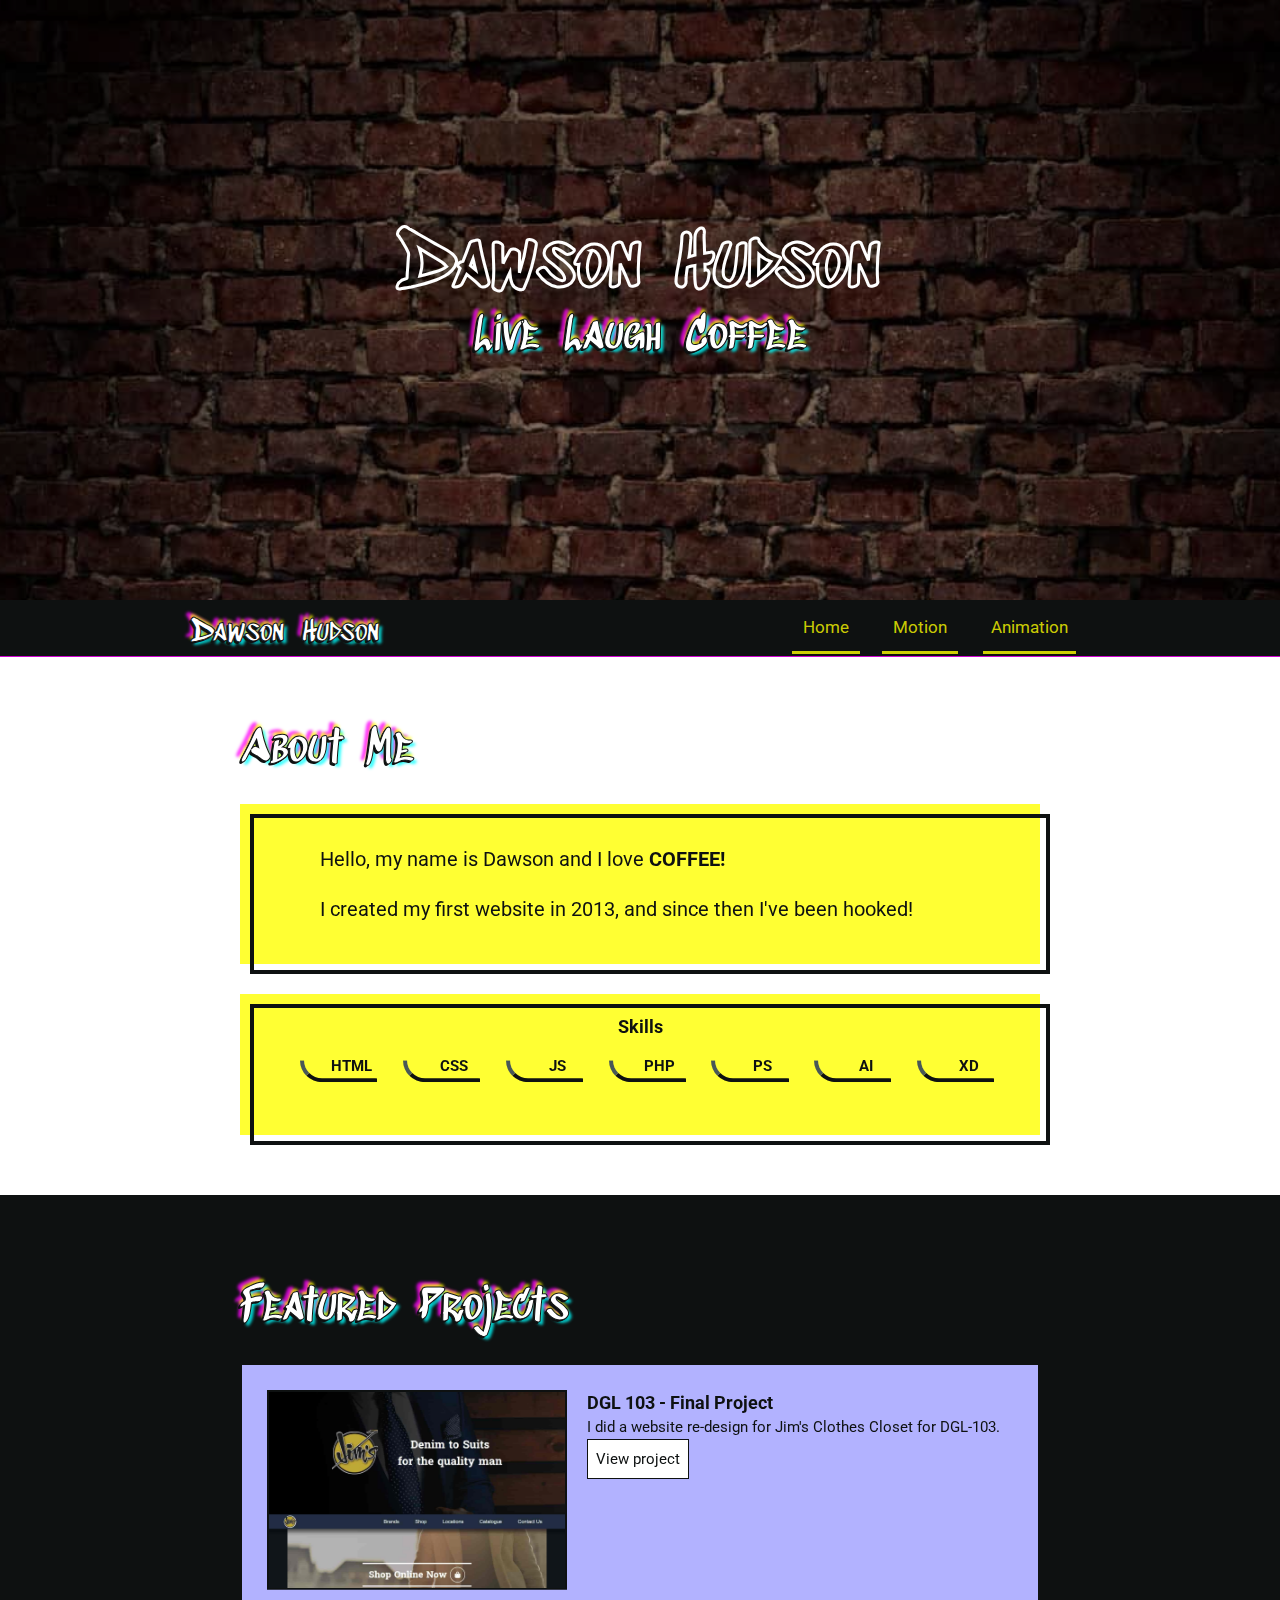
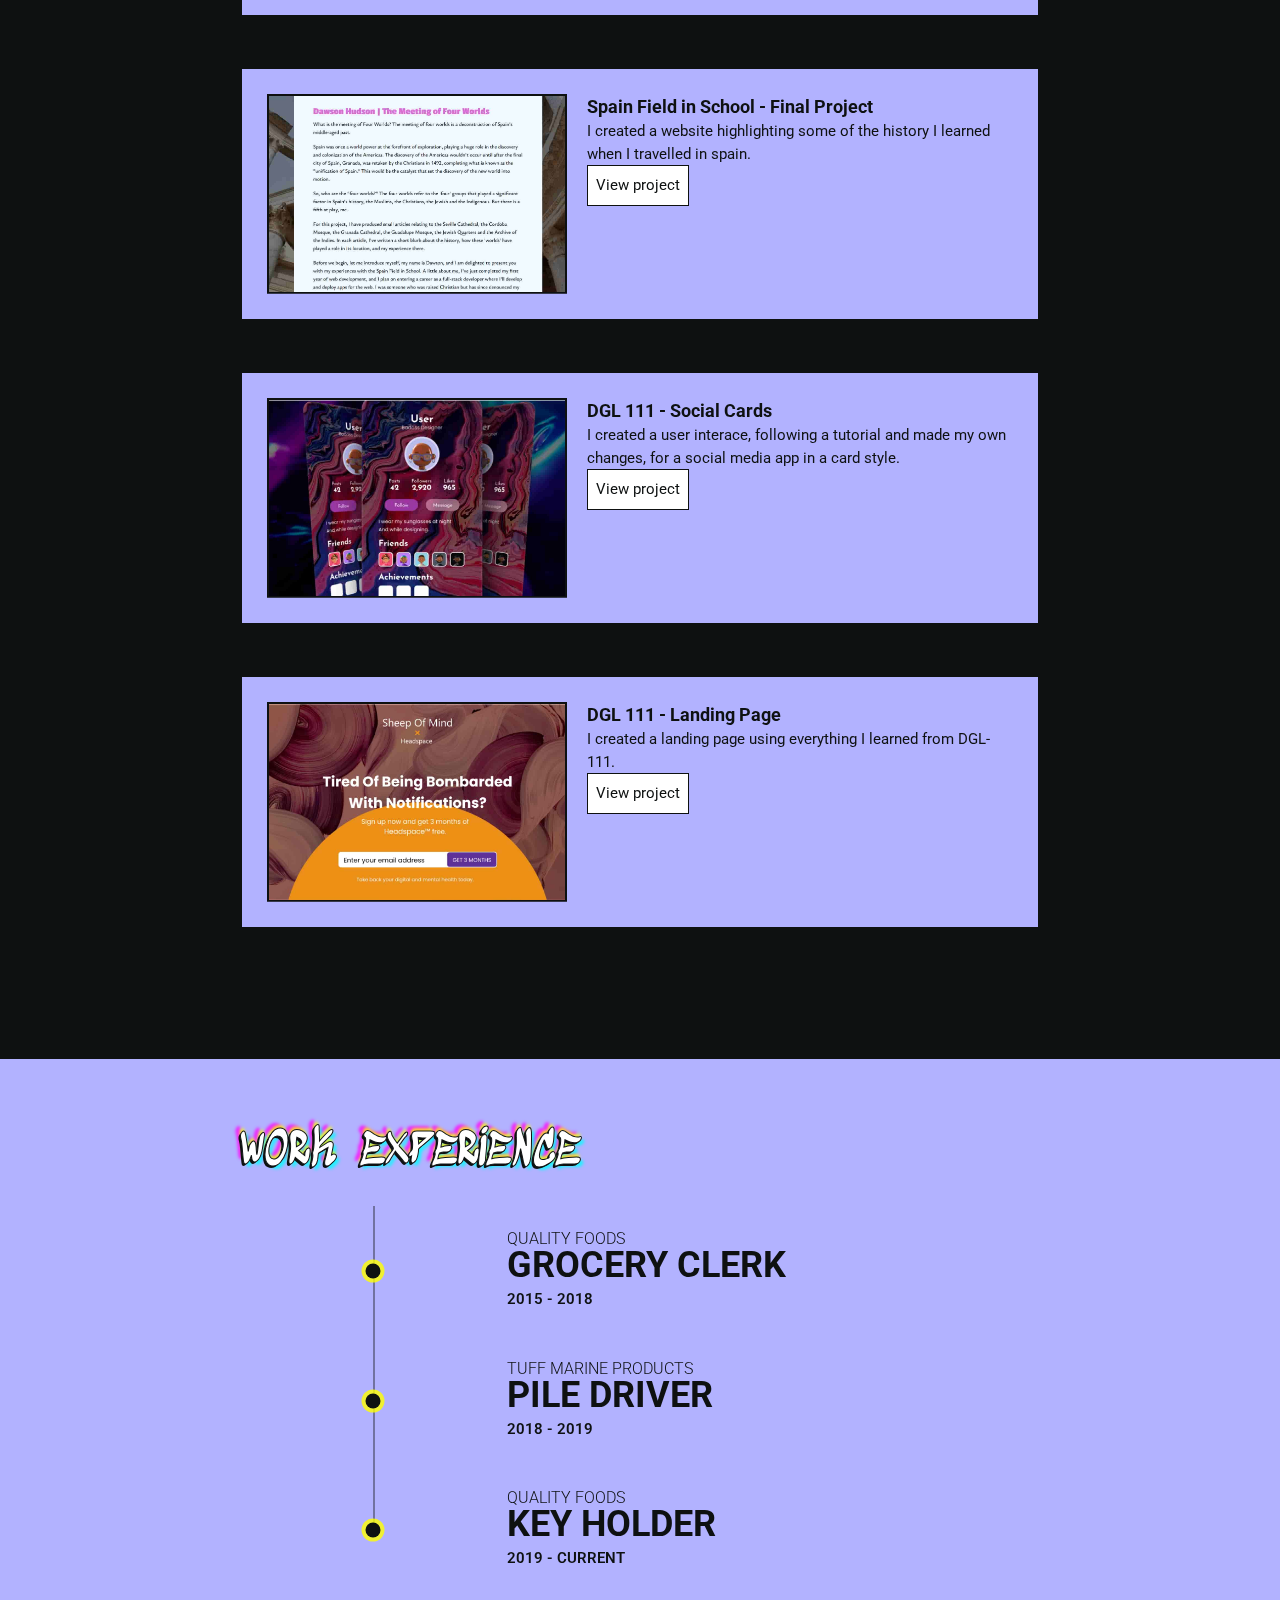
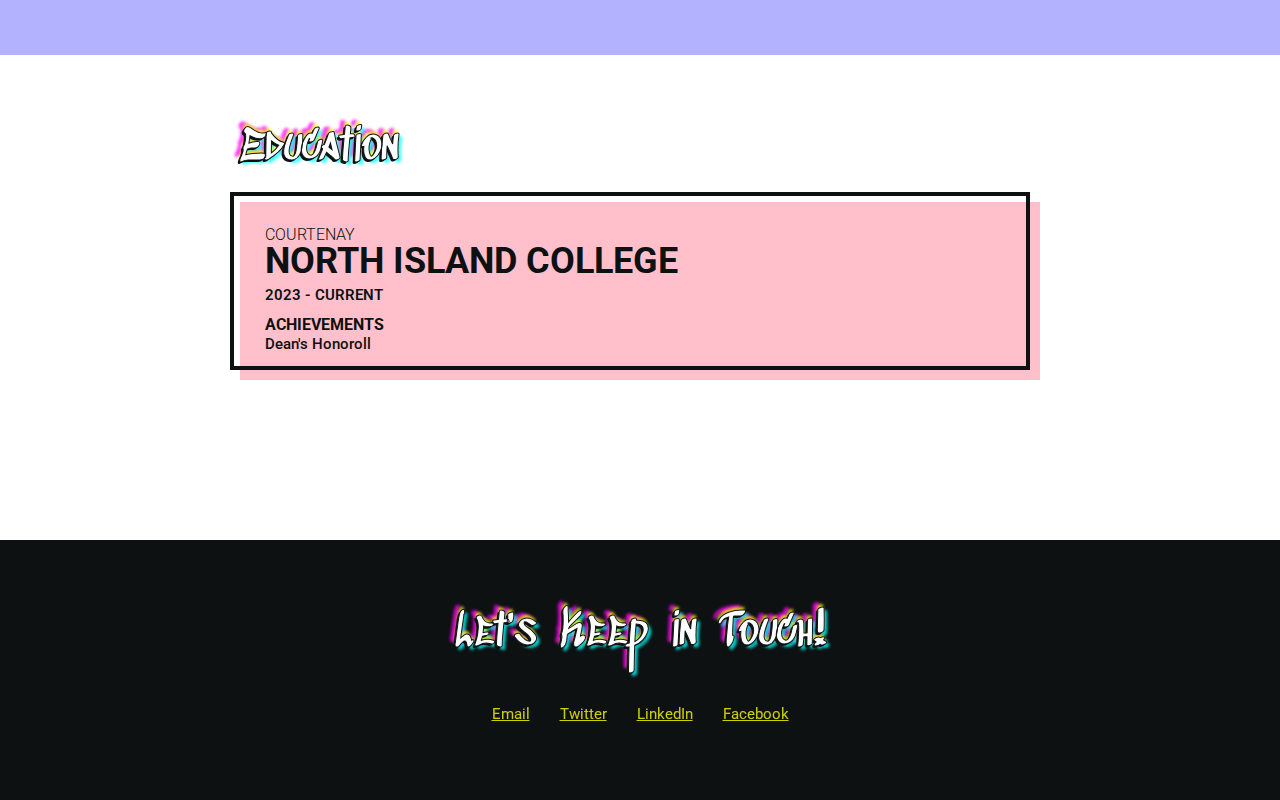
==== commit ed090242: "Fix styling issues with experience ping" ====
--- a/index.html
+++ b/index.html
@@ -111,42 +111,40 @@
           
           <!-- ***********************  WORK EXPERIENCE  *********************** -->
           <section id="experience" class="job">
-            <div class="content-wrapper item--detail divider section__titles">
-              <h2>Work Experience</h2>              
+            <div class="content-wrap item--detail section__titles">
+              <h2>Work Experience</h2>
+          
               <!-- Copy this whole <section> block to add more jobs. -->
               <section class="job__item">
                 <div class="job__item--timeline">
-                  <div class="job__item--bullet-point">
-                  </div>
-                    <div class="list--style-ping"></div>
+                  <div class="job__item--bullet-point"></div>
+                  <div class="list--style-ping"></div>
                 </div>
-                <div class="job__item--detail">
+                <div class="job__item--details">
                   <h3>Quality Foods</h3>
                   <h4>Grocery Clerk</h4>
                   <p>2015 - 2018</p>
                 </div>
               </section>
-
+          
               <section class="job__item">
                 <div class="job__item--timeline">
-                  <div class="job__bullet-point">
-                  </div>
-                    <div class="list--style-ping"></div>
+                  <div class="job__item--bullet-point"></div>
+                  <div class="list--style-ping"></div>
                 </div>
-                <div class="job__detail">
+                <div class="job__item--details">
                   <h3>Tuff Marine Products</h3>
                   <h4>Pile Driver</h4>
                   <p>2018 - 2019</p>
                 </div>
               </section>
-
+          
               <section class="job__item">
                 <div class="job__item--timeline">
-                  <div class="job__bullet-point-end">
-                  </div>
-                    <div class="list--style-ping animation__ping"></div>
+                  <div class="job__item--bullet-point-end"></div>
+                  <div class="list--style-ping animation__ping"></div>
                 </div>
-                <div class="job__detail timeline--last-item">
+                <div class="job__item--details timeline--last-item">
                   <h3>Quality Foods</h3>
                   <h4>Key Holder</h4>
                   <p>2019 - Current</p>
@@ -155,6 +153,7 @@
               <!-- End of Job block. -->
             </div>
           </section>
+          
             
             <!-- ******************  EDUCATION & CERTIFICATIONS ****************** -->
             <section id="education" class="education">
--- a/main.css
+++ b/main.css
@@ -456,7 +456,6 @@
   padding: 0;
   grid-template-columns: 1fr 2fr;
   position: relative;
-  position: relative;
   border: none;
 }
 .job__item--timeline {
@@ -468,8 +467,6 @@
 .job__item--details {
   padding-block: 25px;
   color: #0e1111;
-}
-.job__item > * {
   grid-column: 2;
 }
 .job__item--bullet-point::before {
@@ -481,24 +478,26 @@
   left: 50%;
   opacity: 0.4;
 }
-.job__item--bullet-point-start {
-  height: 75%;
-}
-.job__item--bullet-point-end {
+.job__item--bullet-point-end::before {
   height: 50%;
-}
-
-.list--style-ping {
+  width: 2px;
+  content: "";
+  position: absolute;
+  background-color: #0e1111;
+  left: 50%;
+  opacity: 0.4;
+}
+.job .list--style-ping {
   width: 15px;
   height: 15px;
   aspect-ratio: 1;
-  border-radius: 50vh;
+  border-radius: 50%;
   background-color: #0e1111;
   position: absolute;
   top: 50%;
   left: 50%;
   transform: translate(-50%, -50%);
-  box-shadow: 0px 0px 0px 0px rgba(255, 0, 255, 0.8), 0px 0px 0px 0px rgba(0, 255, 255, 0.8), 0px 0px 0px 4px rgba(255, 255, 0, 0.8);
+  box-shadow: 0 0 0 0 rgba(255, 0, 255, 0.8), 0 0 0 0 rgba(0, 255, 255, 0.8), 0 0 0 4px rgba(255, 255, 0, 0.8);
 }
 
 .education {
